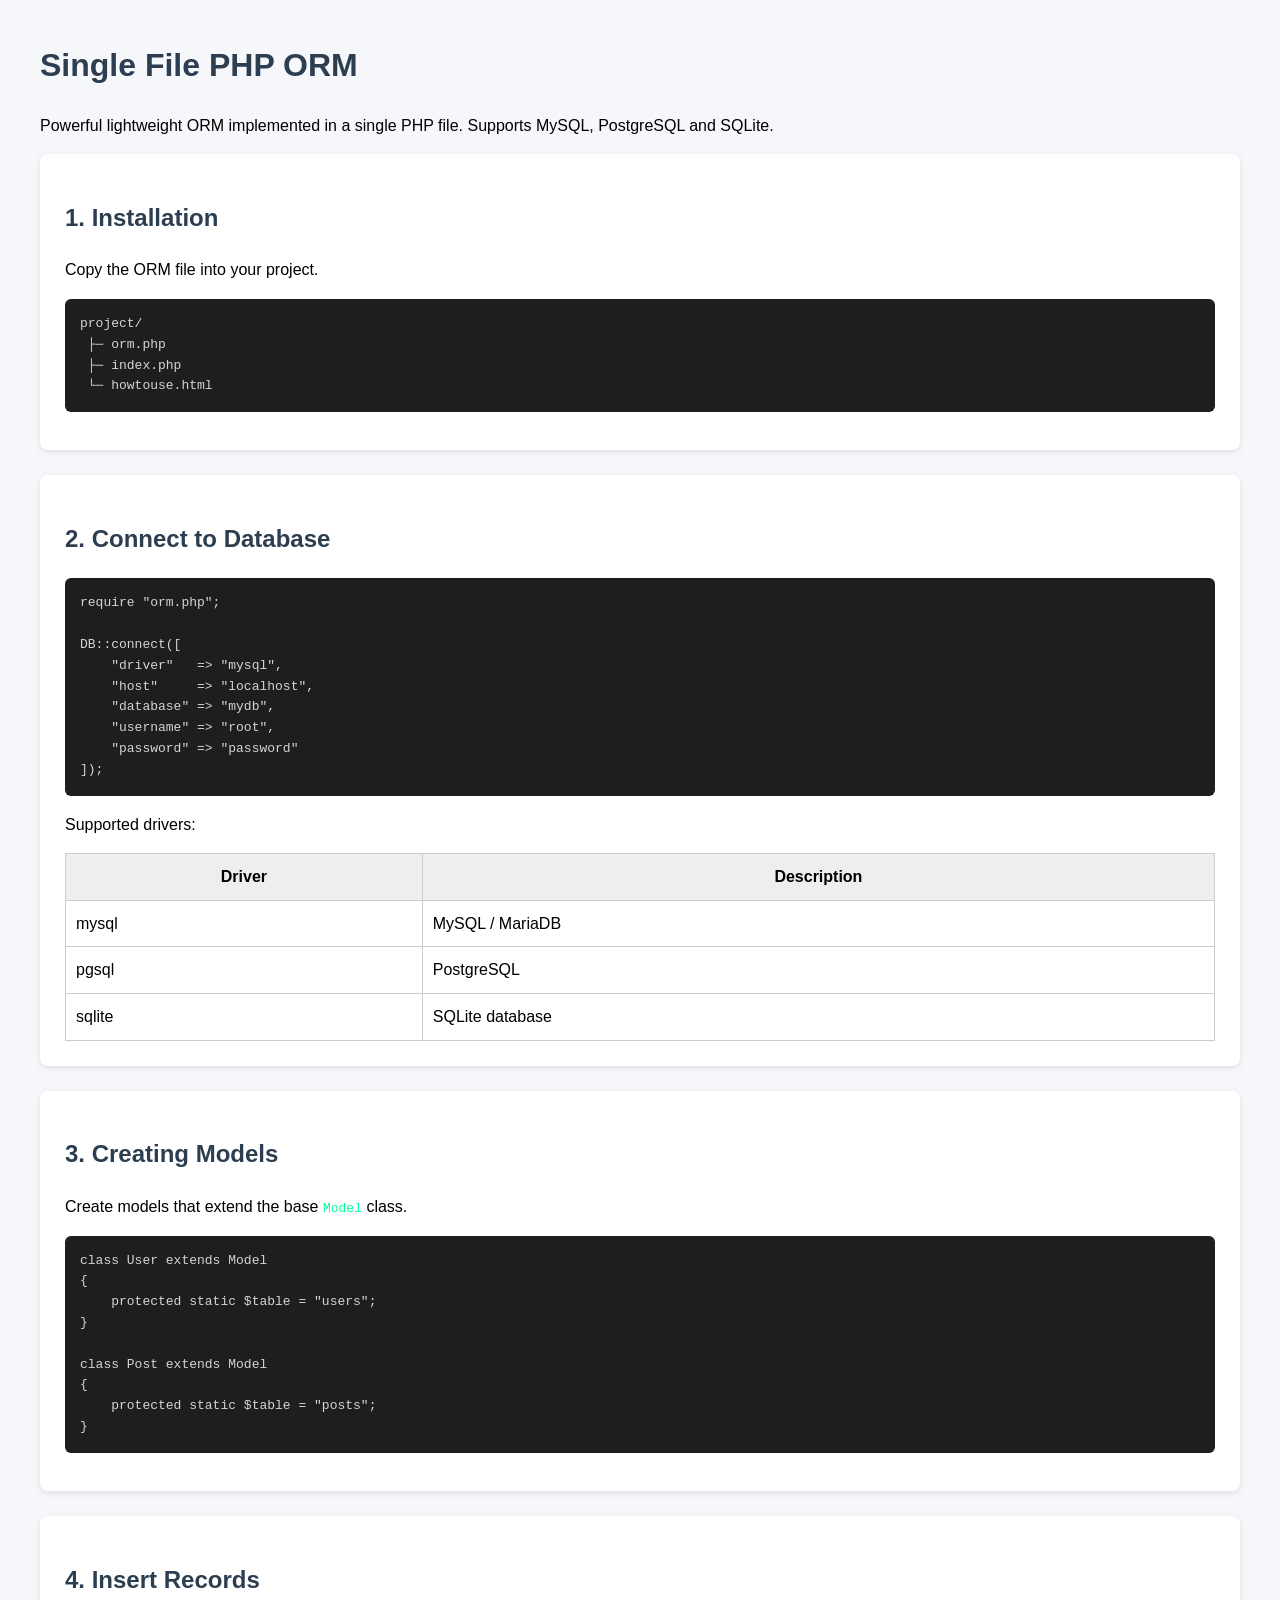
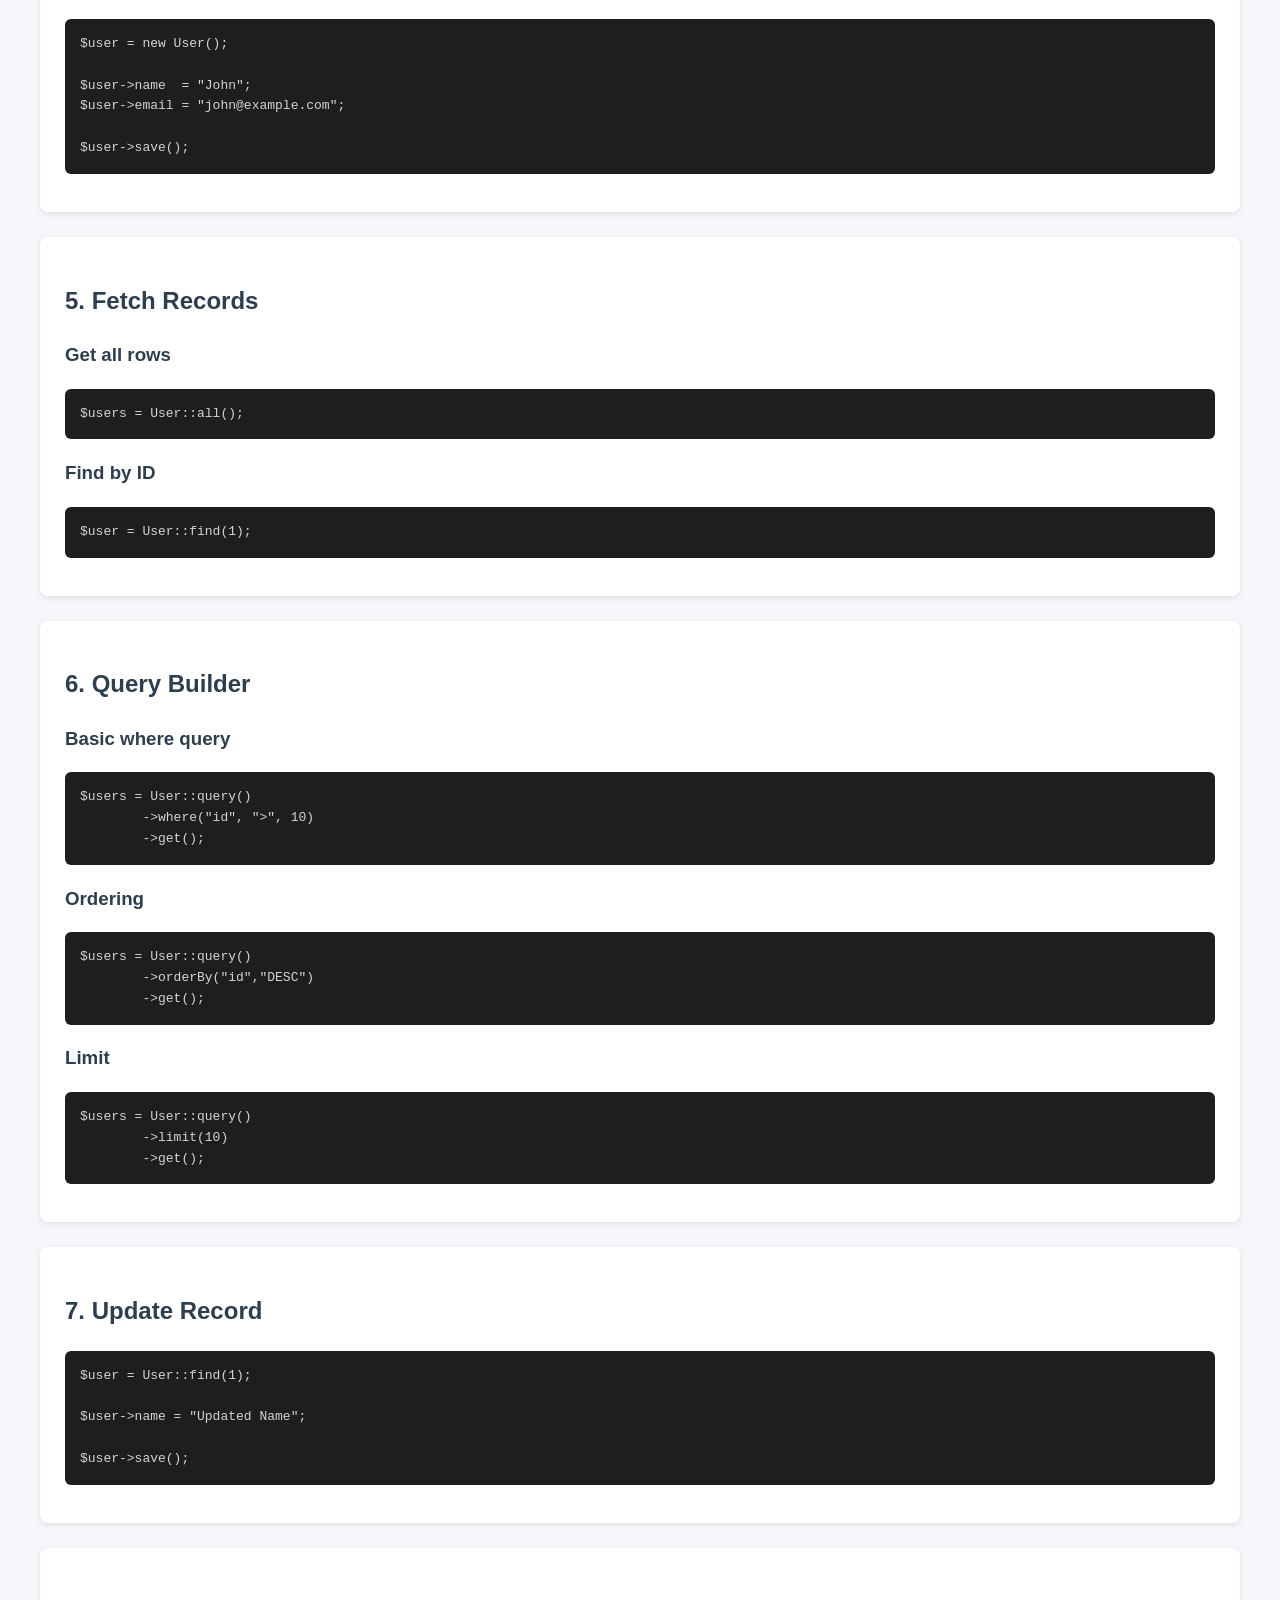
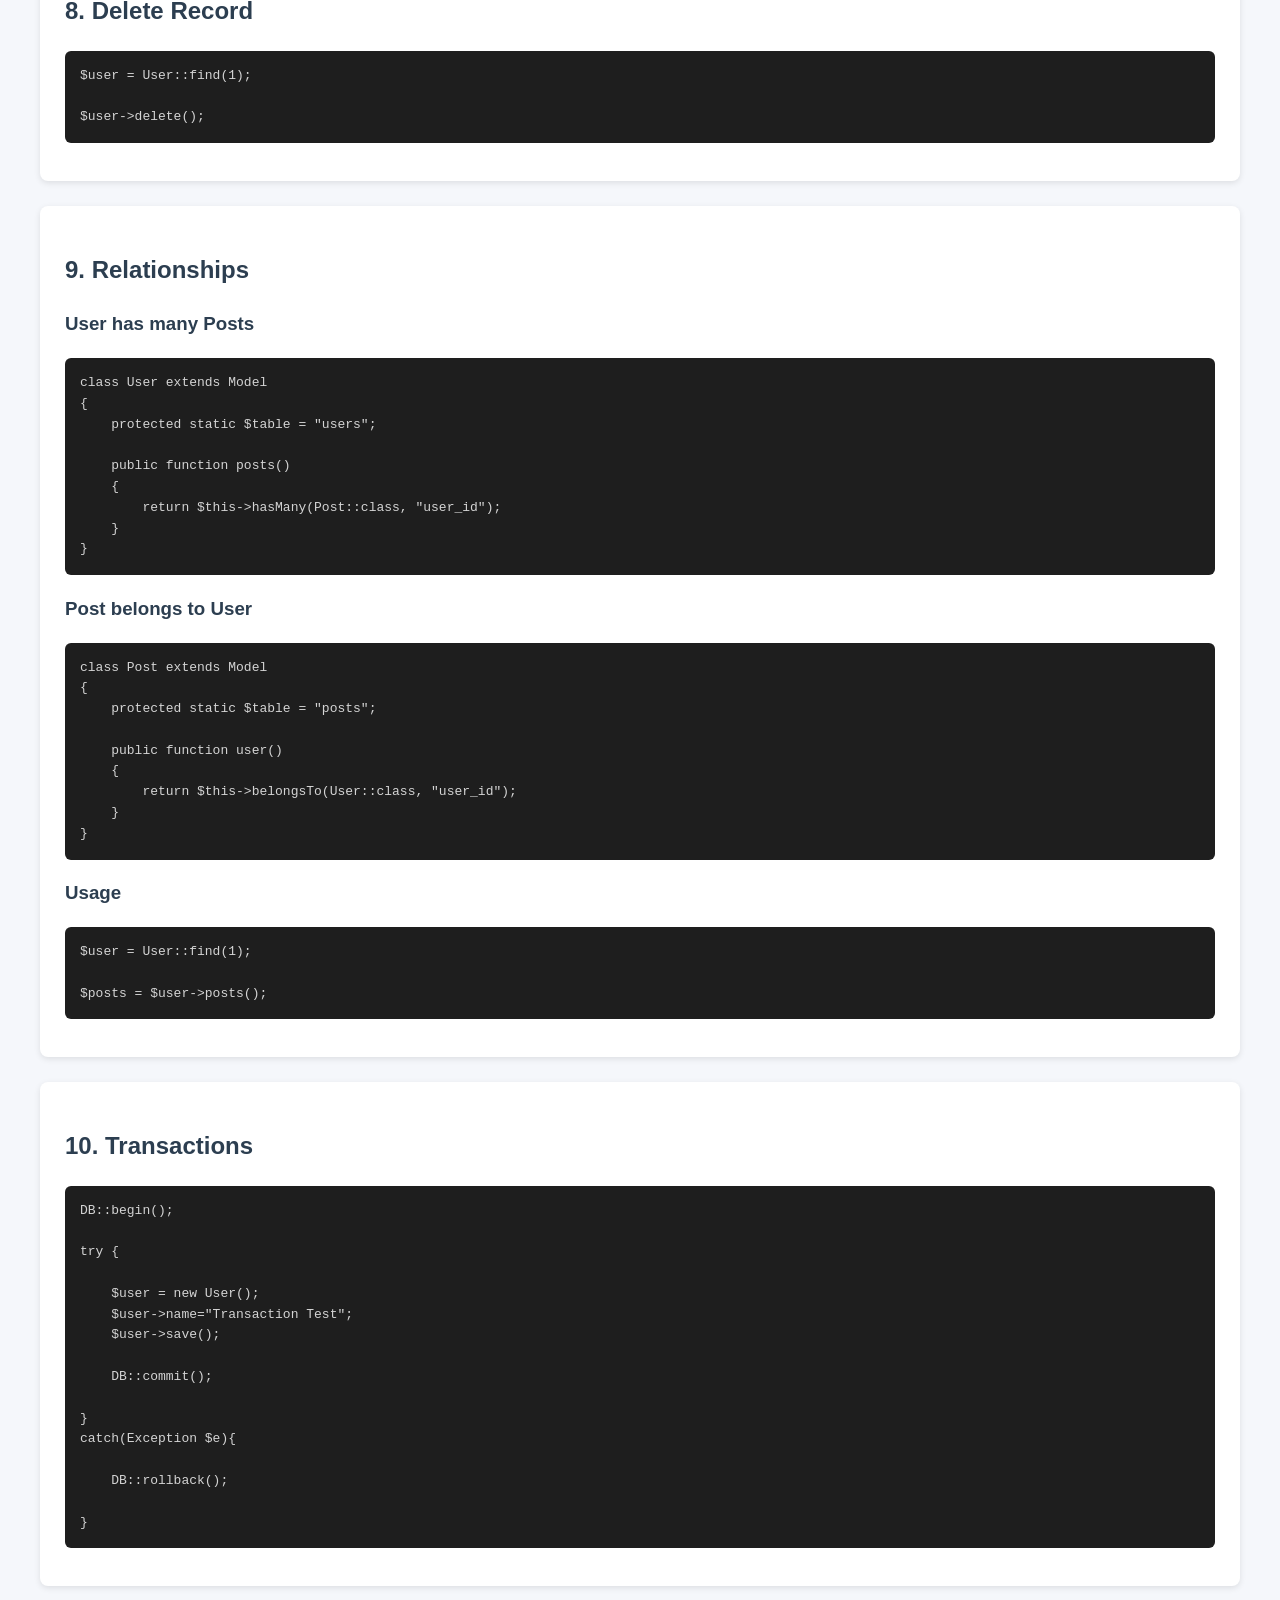
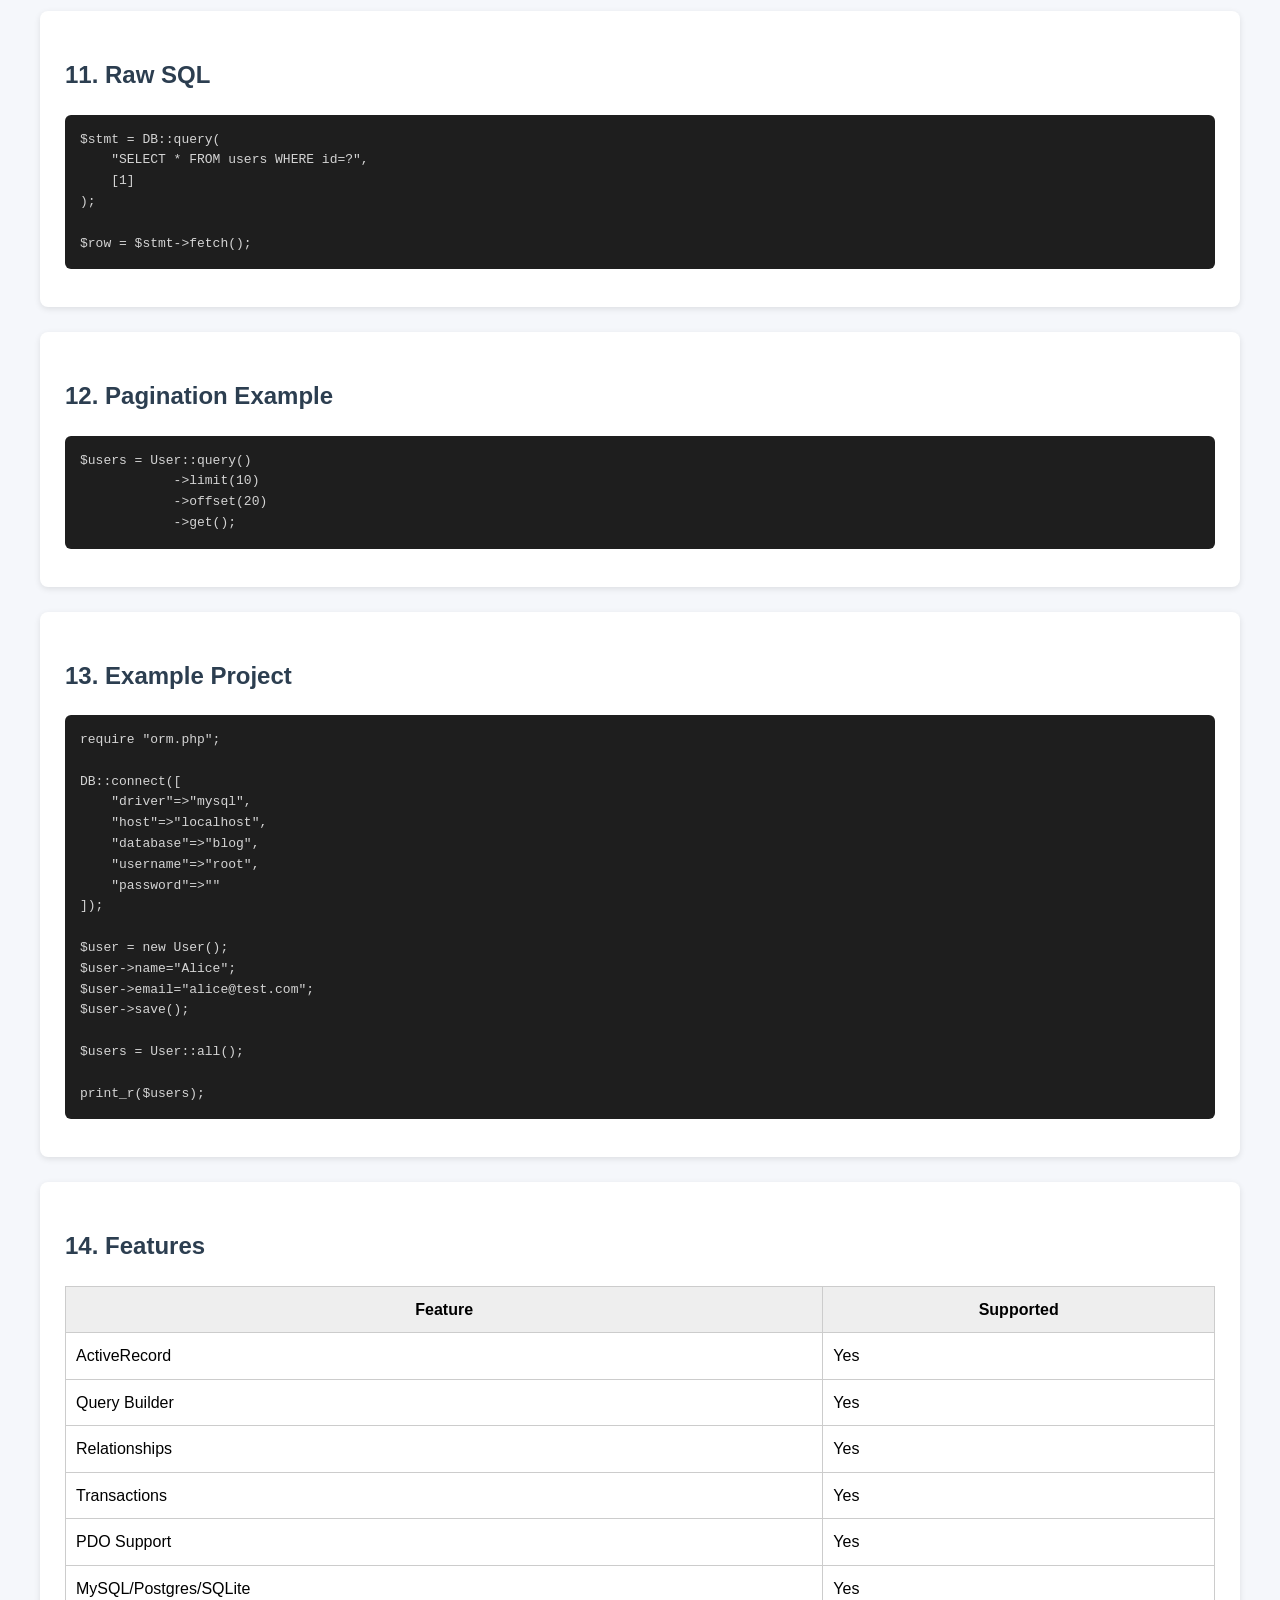
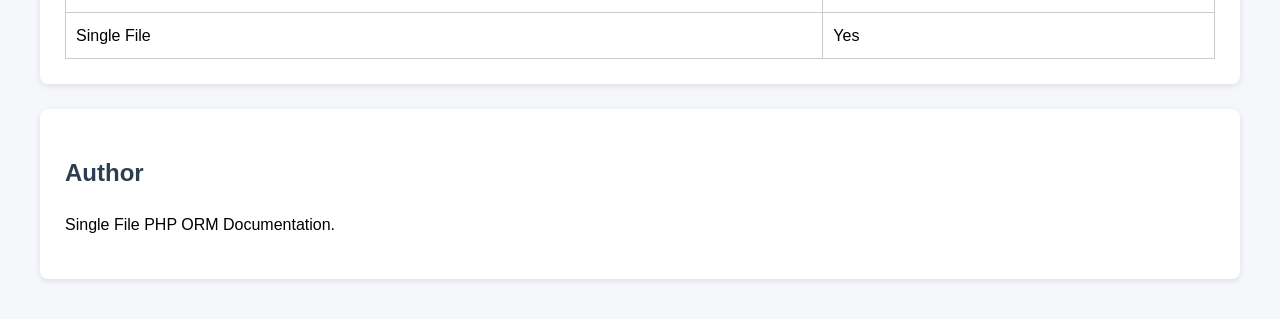
==== BadDragon/Toolbox/w3root/orm.html @ 2db44c35 "Simple ORM added" ====
<!DOCTYPE html>
<html lang="en">
<head>
<meta charset="UTF-8">
<title>Single File PHP ORM - Usage Guide</title>

<style>
body{
    font-family: Arial, Helvetica, sans-serif;
    background:#f5f7fb;
    margin:40px;
    line-height:1.6;
}

h1,h2,h3{
    color:#2c3e50;
}

pre{
    background:#1e1e1e;
    color:#d4d4d4;
    padding:15px;
    border-radius:6px;
    overflow:auto;
}

code{
    color:#00ff9c;
}

.section{
    background:white;
    padding:25px;
    margin-bottom:25px;
    border-radius:8px;
    box-shadow:0 2px 6px rgba(0,0,0,0.1);
}

table{
    border-collapse: collapse;
    width:100%;
}

table td,table th{
    border:1px solid #ccc;
    padding:10px;
}

table th{
    background:#eee;
}

</style>

</head>

<body>

<h1>Single File PHP ORM</h1>
<p>
Powerful lightweight ORM implemented in a single PHP file.
Supports MySQL, PostgreSQL and SQLite.
</p>

<div class="section">

<h2>1. Installation</h2>

<p>Copy the ORM file into your project.</p>

<pre>
project/
 ├─ orm.php
 ├─ index.php
 └─ howtouse.html
</pre>

</div>


<div class="section">

<h2>2. Connect to Database</h2>

<pre>
require "orm.php";

DB::connect([
    "driver"   => "mysql",
    "host"     => "localhost",
    "database" => "mydb",
    "username" => "root",
    "password" => "password"
]);
</pre>

<p>Supported drivers:</p>

<table>
<tr><th>Driver</th><th>Description</th></tr>
<tr><td>mysql</td><td>MySQL / MariaDB</td></tr>
<tr><td>pgsql</td><td>PostgreSQL</td></tr>
<tr><td>sqlite</td><td>SQLite database</td></tr>
</table>

</div>


<div class="section">

<h2>3. Creating Models</h2>

<p>Create models that extend the base <code>Model</code> class.</p>

<pre>
class User extends Model
{
    protected static $table = "users";
}

class Post extends Model
{
    protected static $table = "posts";
}
</pre>

</div>


<div class="section">

<h2>4. Insert Records</h2>

<pre>
$user = new User();

$user->name  = "John";
$user->email = "john@example.com";

$user->save();
</pre>

</div>


<div class="section">

<h2>5. Fetch Records</h2>

<h3>Get all rows</h3>

<pre>
$users = User::all();
</pre>

<h3>Find by ID</h3>

<pre>
$user = User::find(1);
</pre>

</div>


<div class="section">

<h2>6. Query Builder</h2>

<h3>Basic where query</h3>

<pre>
$users = User::query()
        ->where("id", ">", 10)
        ->get();
</pre>

<h3>Ordering</h3>

<pre>
$users = User::query()
        ->orderBy("id","DESC")
        ->get();
</pre>

<h3>Limit</h3>

<pre>
$users = User::query()
        ->limit(10)
        ->get();
</pre>

</div>


<div class="section">

<h2>7. Update Record</h2>

<pre>
$user = User::find(1);

$user->name = "Updated Name";

$user->save();
</pre>

</div>


<div class="section">

<h2>8. Delete Record</h2>

<pre>
$user = User::find(1);

$user->delete();
</pre>

</div>


<div class="section">

<h2>9. Relationships</h2>

<h3>User has many Posts</h3>

<pre>
class User extends Model
{
    protected static $table = "users";

    public function posts()
    {
        return $this->hasMany(Post::class, "user_id");
    }
}
</pre>

<h3>Post belongs to User</h3>

<pre>
class Post extends Model
{
    protected static $table = "posts";

    public function user()
    {
        return $this->belongsTo(User::class, "user_id");
    }
}
</pre>

<h3>Usage</h3>

<pre>
$user = User::find(1);

$posts = $user->posts();
</pre>

</div>


<div class="section">

<h2>10. Transactions</h2>

<pre>
DB::begin();

try {

    $user = new User();
    $user->name="Transaction Test";
    $user->save();

    DB::commit();

}
catch(Exception $e){

    DB::rollback();

}
</pre>

</div>


<div class="section">

<h2>11. Raw SQL</h2>

<pre>
$stmt = DB::query(
    "SELECT * FROM users WHERE id=?",
    [1]
);

$row = $stmt->fetch();
</pre>

</div>


<div class="section">

<h2>12. Pagination Example</h2>

<pre>
$users = User::query()
            ->limit(10)
            ->offset(20)
            ->get();
</pre>

</div>


<div class="section">

<h2>13. Example Project</h2>

<pre>
require "orm.php";

DB::connect([
    "driver"=>"mysql",
    "host"=>"localhost",
    "database"=>"blog",
    "username"=>"root",
    "password"=>""
]);

$user = new User();
$user->name="Alice";
$user->email="alice@test.com";
$user->save();

$users = User::all();

print_r($users);
</pre>

</div>


<div class="section">

<h2>14. Features</h2>

<table>
<tr><th>Feature</th><th>Supported</th></tr>
<tr><td>ActiveRecord</td><td>Yes</td></tr>
<tr><td>Query Builder</td><td>Yes</td></tr>
<tr><td>Relationships</td><td>Yes</td></tr>
<tr><td>Transactions</td><td>Yes</td></tr>
<tr><td>PDO Support</td><td>Yes</td></tr>
<tr><td>MySQL/Postgres/SQLite</td><td>Yes</td></tr>
<tr><td>Single File</td><td>Yes</td></tr>
</table>

</div>


<div class="section">

<h2>Author</h2>
<p>
Single File PHP ORM Documentation.
</p>

</div>


</body>
</html>
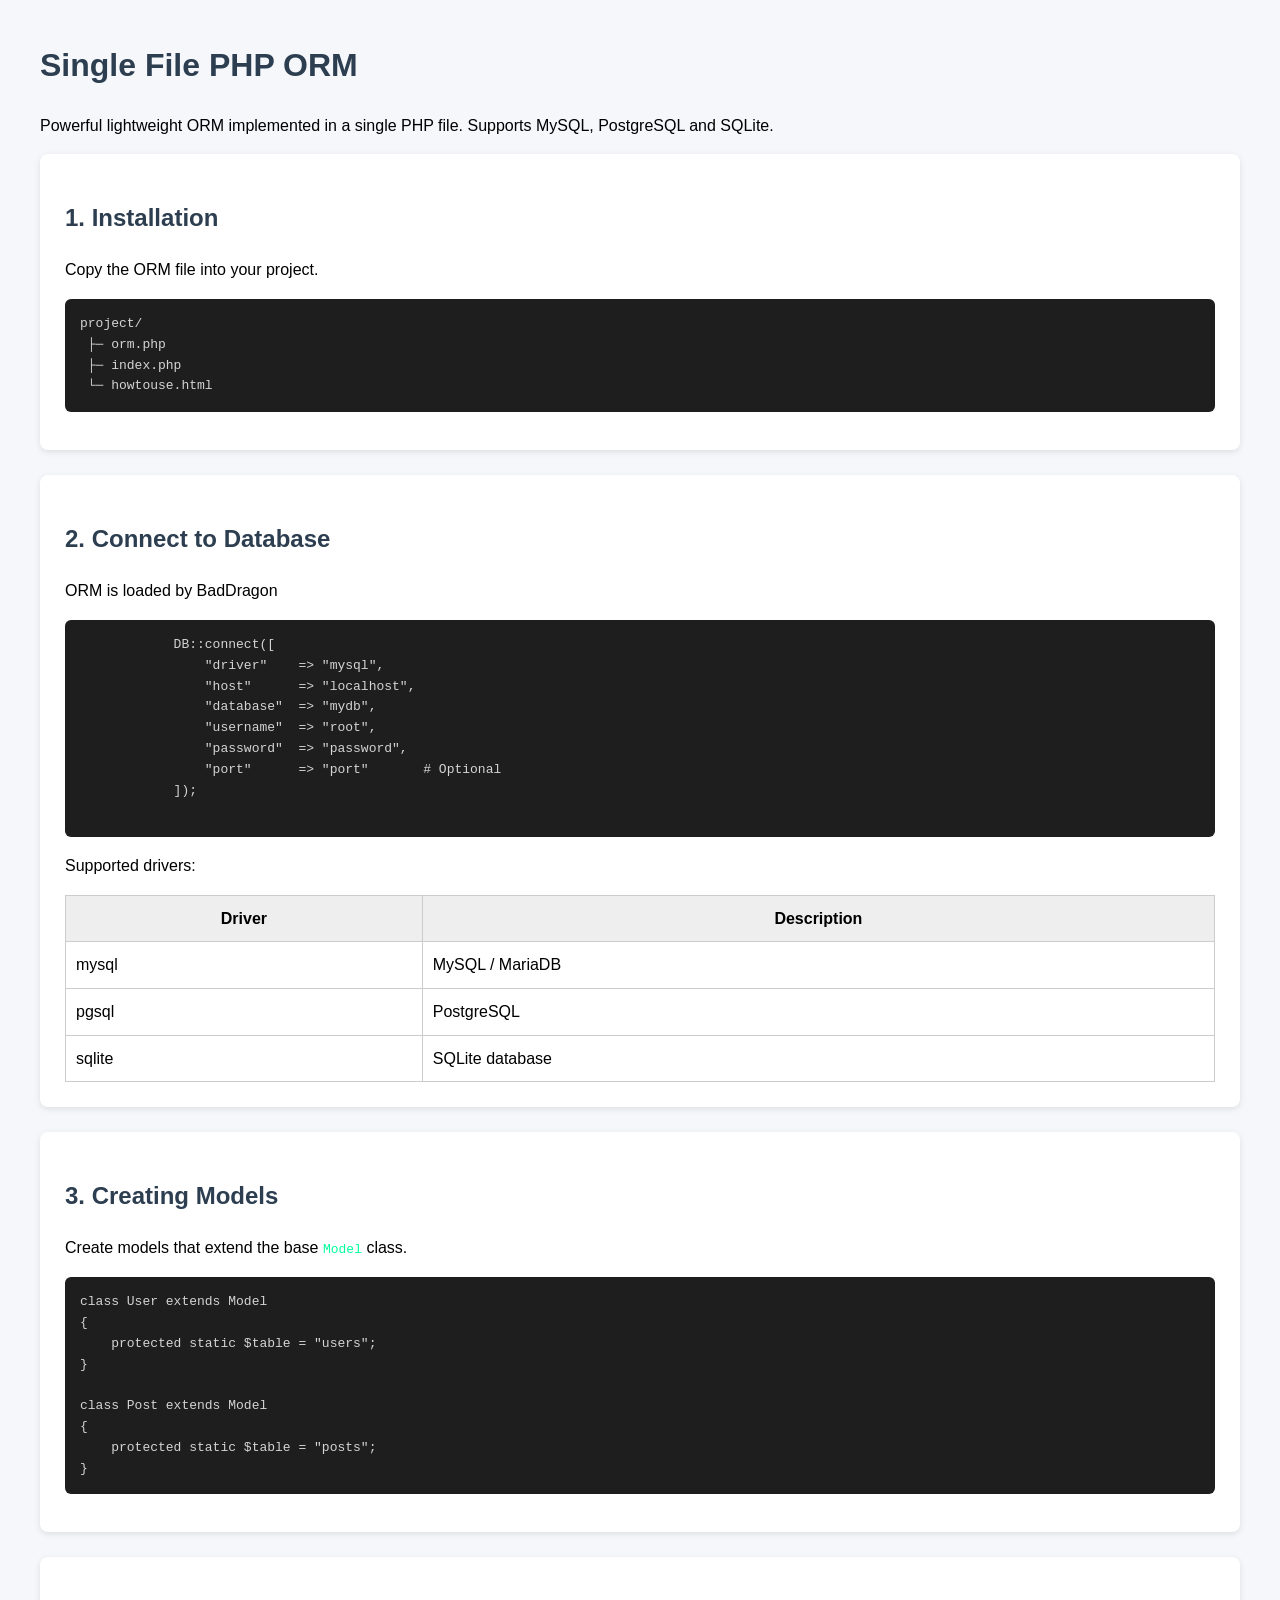
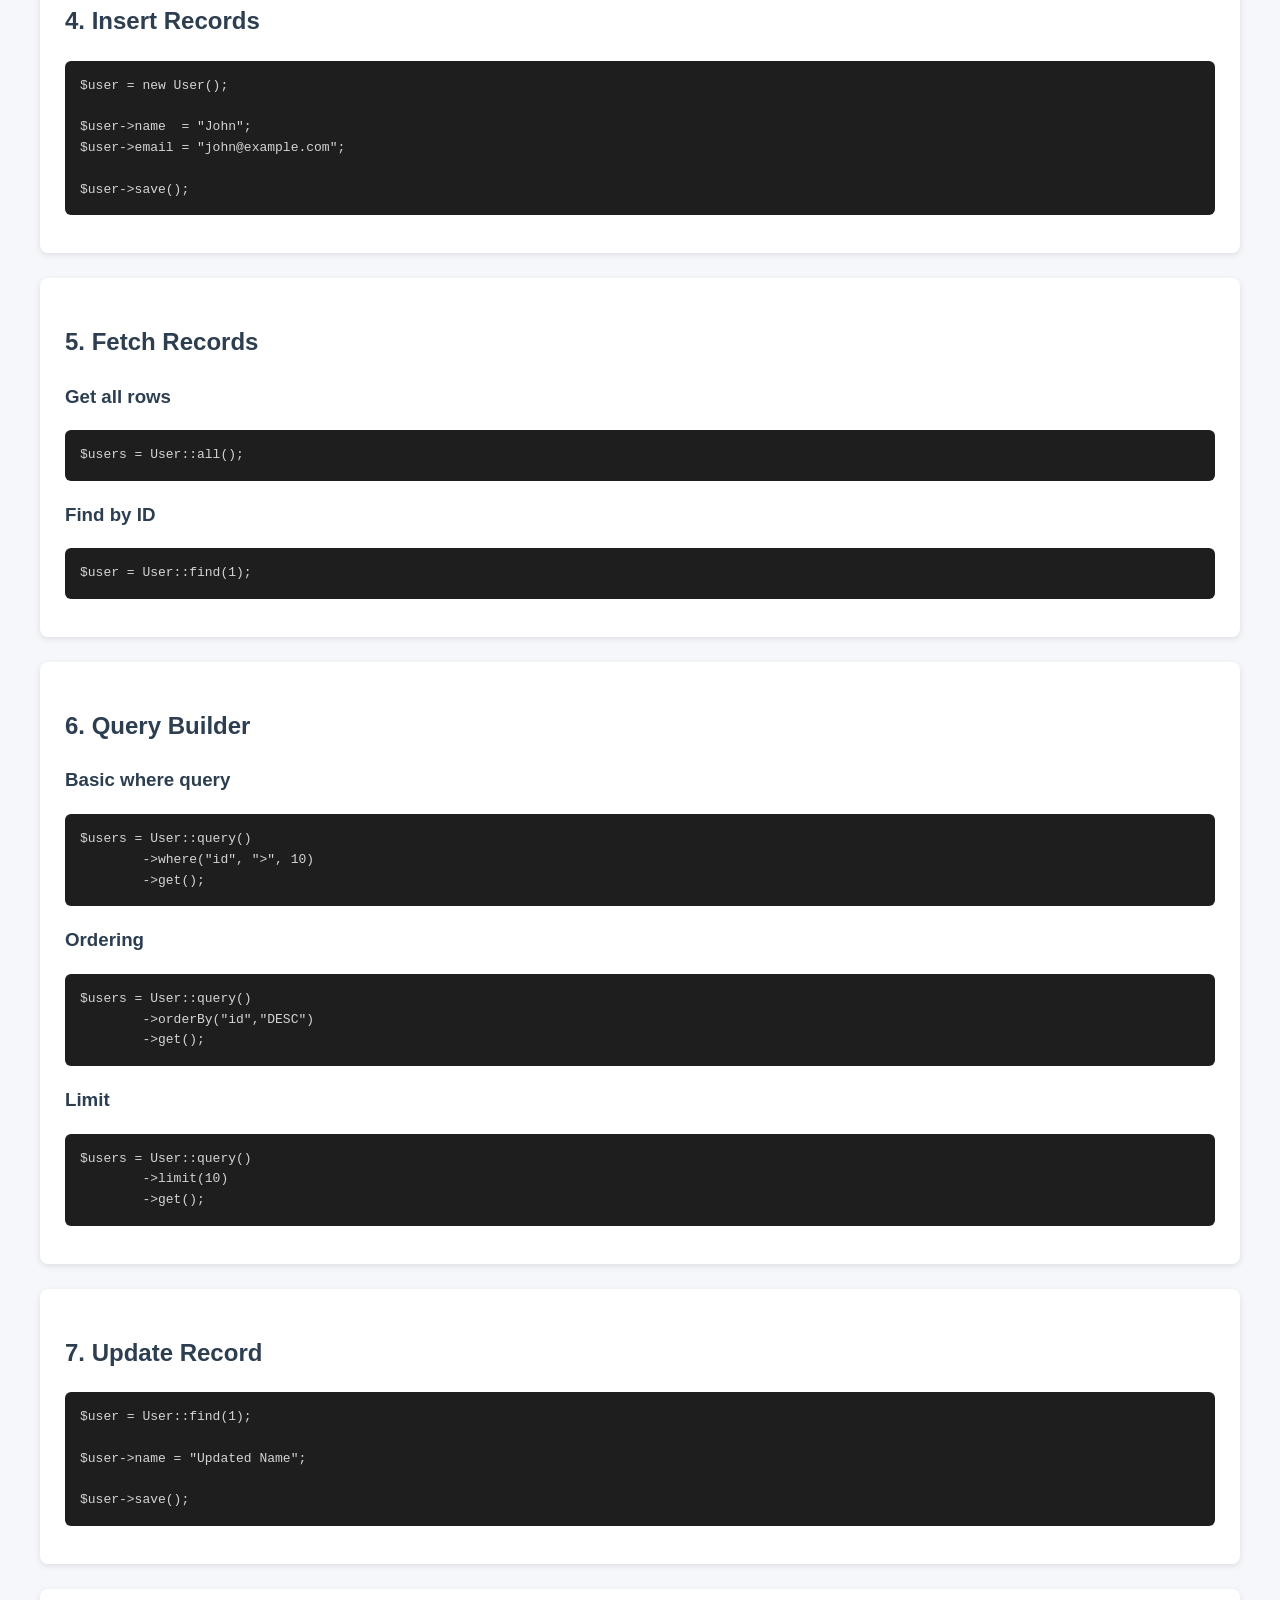
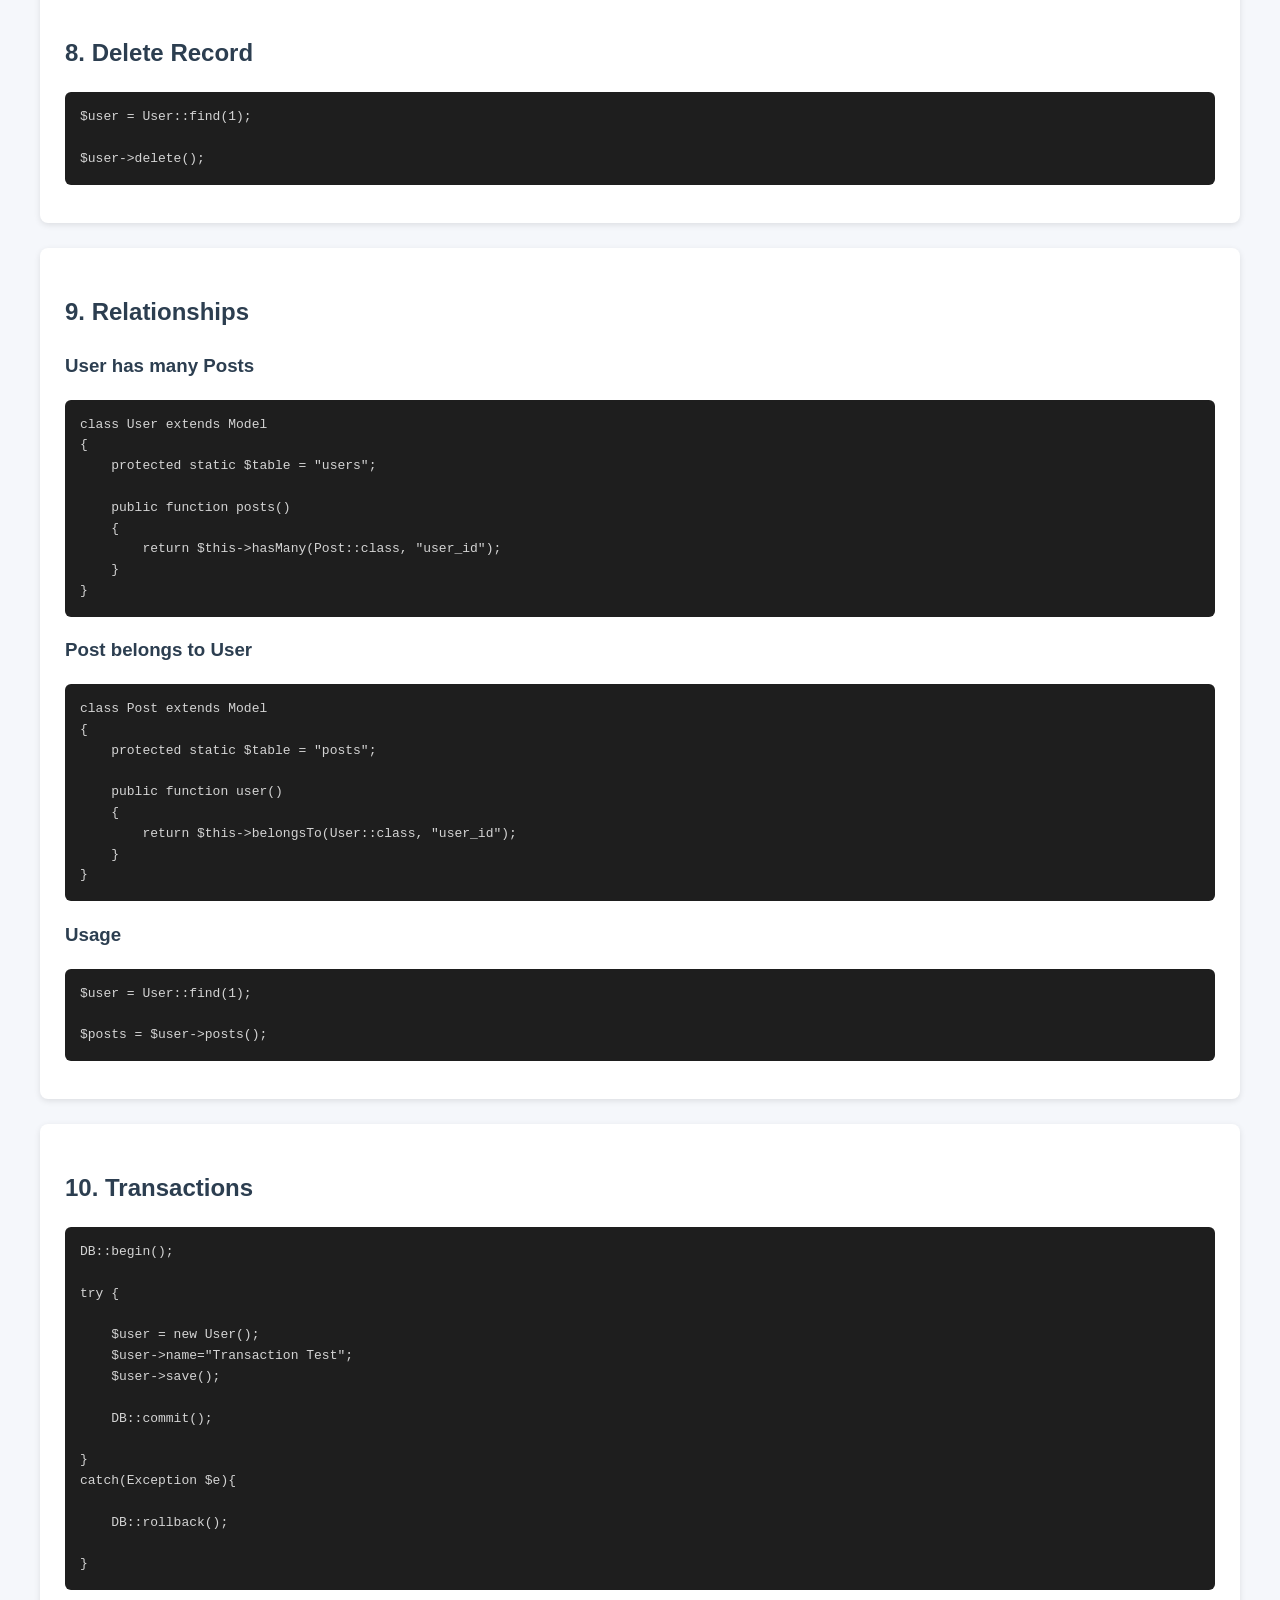
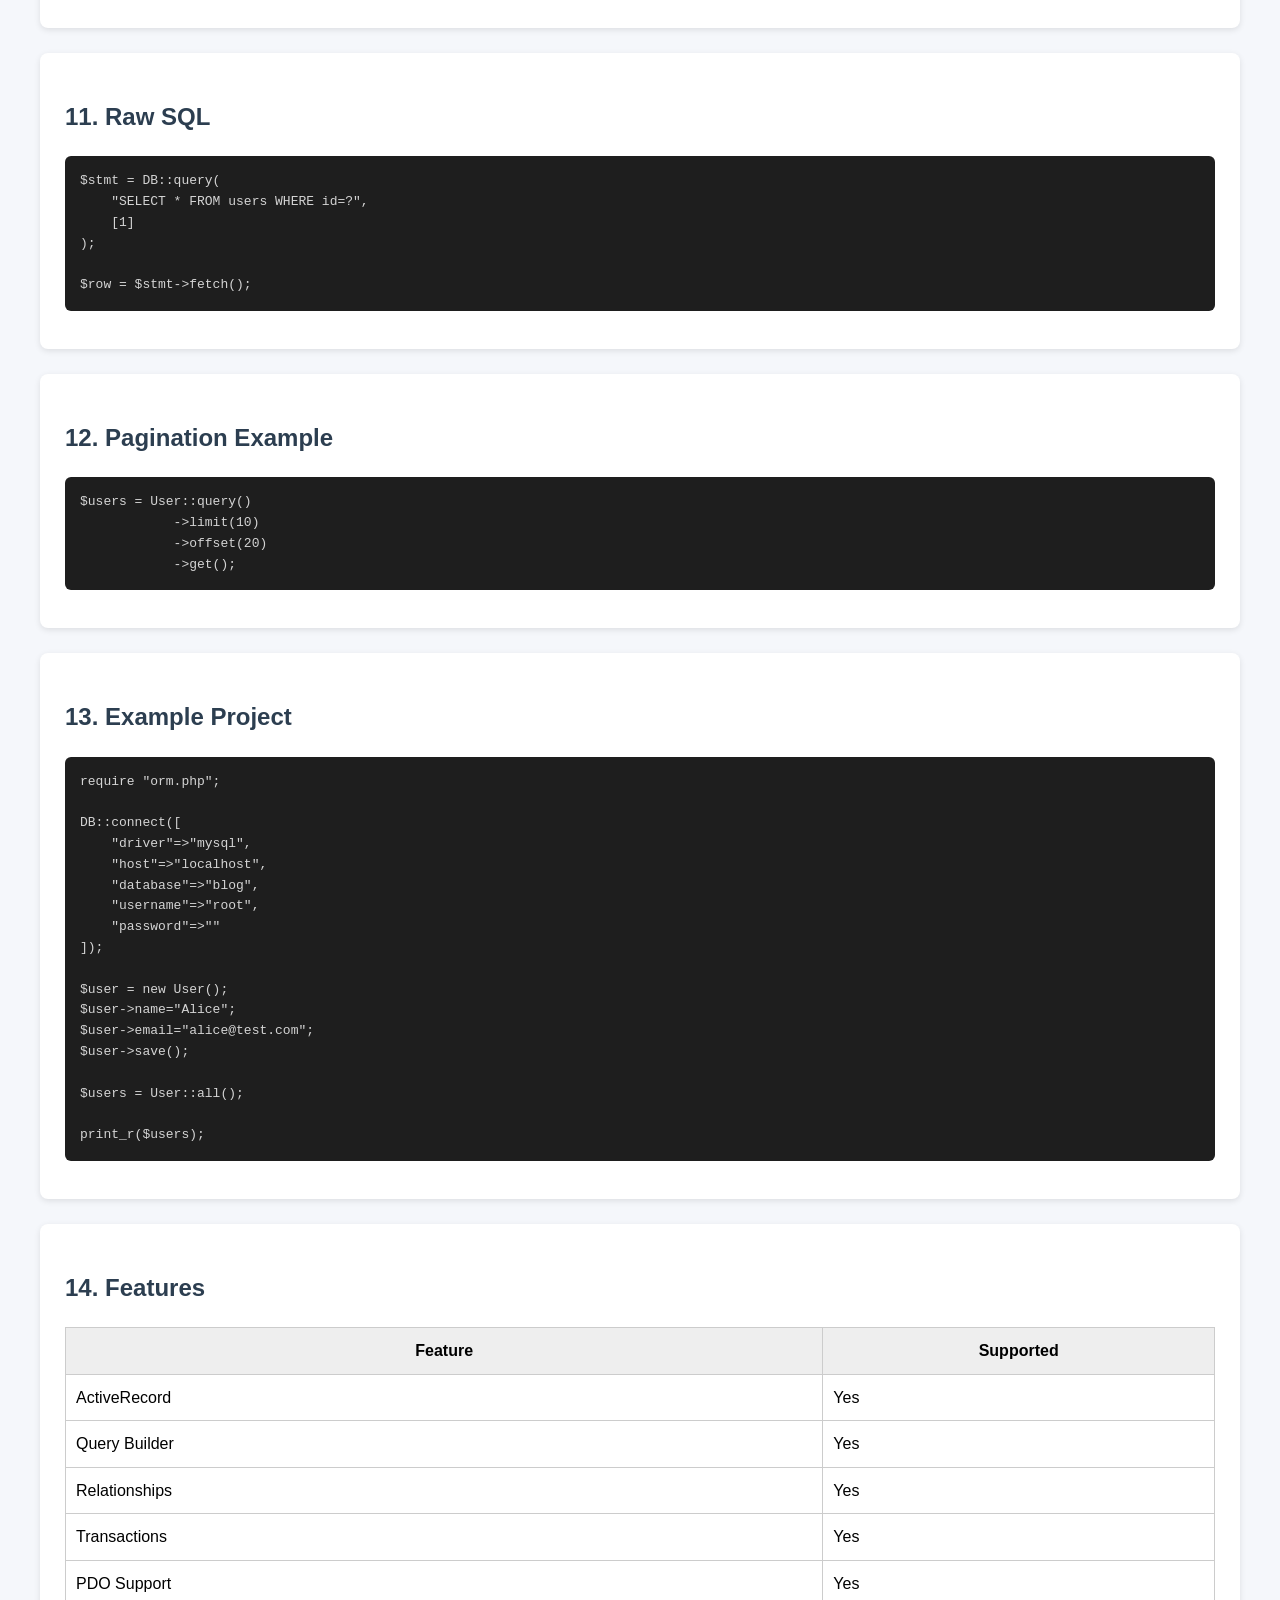
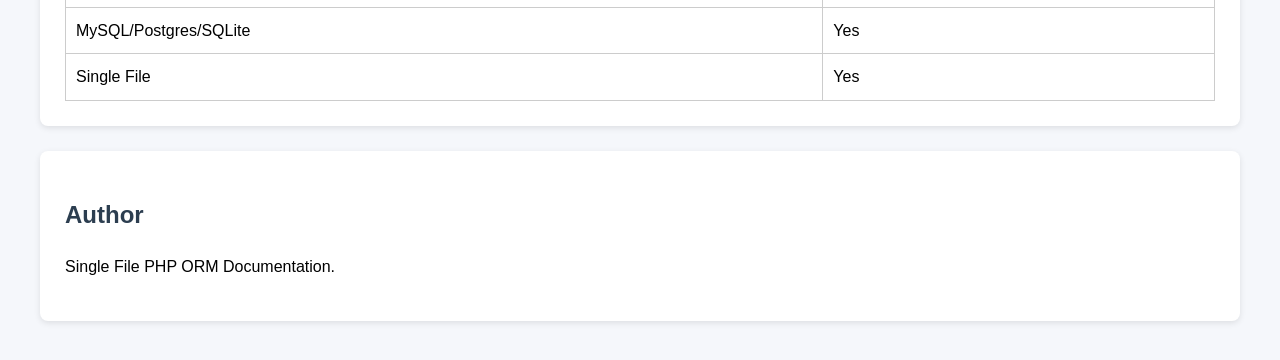
==== commit 7a618ac8: "ORM - Added custom PORT for database connection." ====
--- a/BadDragon/Toolbox/w3root/orm.html
+++ b/BadDragon/Toolbox/w3root/orm.html
@@ -1,118 +1,132 @@
 <!DOCTYPE html>
 <html lang="en">
+
 <head>
-<meta charset="UTF-8">
-<title>Single File PHP ORM - Usage Guide</title>
-
-<style>
-body{
-    font-family: Arial, Helvetica, sans-serif;
-    background:#f5f7fb;
-    margin:40px;
-    line-height:1.6;
-}
-
-h1,h2,h3{
-    color:#2c3e50;
-}
-
-pre{
-    background:#1e1e1e;
-    color:#d4d4d4;
-    padding:15px;
-    border-radius:6px;
-    overflow:auto;
-}
-
-code{
-    color:#00ff9c;
-}
-
-.section{
-    background:white;
-    padding:25px;
-    margin-bottom:25px;
-    border-radius:8px;
-    box-shadow:0 2px 6px rgba(0,0,0,0.1);
-}
-
-table{
-    border-collapse: collapse;
-    width:100%;
-}
-
-table td,table th{
-    border:1px solid #ccc;
-    padding:10px;
-}
-
-table th{
-    background:#eee;
-}
-
-</style>
+    <meta charset="UTF-8">
+    <title>Single File PHP ORM - Usage Guide</title>
+
+    <style>
+        body {
+            font-family: Arial, Helvetica, sans-serif;
+            background: #f5f7fb;
+            margin: 40px;
+            line-height: 1.6;
+        }
+
+        h1,
+        h2,
+        h3 {
+            color: #2c3e50;
+        }
+
+        pre {
+            background: #1e1e1e;
+            color: #d4d4d4;
+            padding: 15px;
+            border-radius: 6px;
+            overflow: auto;
+        }
+
+        code {
+            color: #00ff9c;
+        }
+
+        .section {
+            background: white;
+            padding: 25px;
+            margin-bottom: 25px;
+            border-radius: 8px;
+            box-shadow: 0 2px 6px rgba(0, 0, 0, 0.1);
+        }
+
+        table {
+            border-collapse: collapse;
+            width: 100%;
+        }
+
+        table td,
+        table th {
+            border: 1px solid #ccc;
+            padding: 10px;
+        }
+
+        table th {
+            background: #eee;
+        }
+    </style>
 
 </head>
 
 <body>
 
-<h1>Single File PHP ORM</h1>
-<p>
-Powerful lightweight ORM implemented in a single PHP file.
-Supports MySQL, PostgreSQL and SQLite.
-</p>
-
-<div class="section">
-
-<h2>1. Installation</h2>
-
-<p>Copy the ORM file into your project.</p>
-
-<pre>
+    <h1>Single File PHP ORM</h1>
+    <p>
+        Powerful lightweight ORM implemented in a single PHP file.
+        Supports MySQL, PostgreSQL and SQLite.
+    </p>
+
+    <div class="section">
+
+        <h2>1. Installation</h2>
+
+        <p>Copy the ORM file into your project.</p>
+
+        <pre>
 project/
  ├─ orm.php
  ├─ index.php
  └─ howtouse.html
 </pre>
 
-</div>
-
-
-<div class="section">
-
-<h2>2. Connect to Database</h2>
-
-<pre>
-require "orm.php";
-
-DB::connect([
-    "driver"   => "mysql",
-    "host"     => "localhost",
-    "database" => "mydb",
-    "username" => "root",
-    "password" => "password"
-]);
-</pre>
-
-<p>Supported drivers:</p>
-
-<table>
-<tr><th>Driver</th><th>Description</th></tr>
-<tr><td>mysql</td><td>MySQL / MariaDB</td></tr>
-<tr><td>pgsql</td><td>PostgreSQL</td></tr>
-<tr><td>sqlite</td><td>SQLite database</td></tr>
-</table>
-
-</div>
-
-
-<div class="section">
-
-<h2>3. Creating Models</h2>
-
-<p>Create models that extend the base <code>Model</code> class.</p>
-
-<pre>
+    </div>
+
+
+    <div class="section">
+
+        <h2>2. Connect to Database</h2>
+        <p>ORM is loaded by BadDragon</p>
+        <pre>
+            DB::connect([
+                "driver"    => "mysql",
+                "host"      => "localhost",
+                "database"  => "mydb",
+                "username"  => "root",
+                "password"  => "password",
+                "port"      => "port"       # Optional
+            ]);
+        </pre>
+
+        <p>Supported drivers:</p>
+
+        <table>
+            <tr>
+                <th>Driver</th>
+                <th>Description</th>
+            </tr>
+            <tr>
+                <td>mysql</td>
+                <td>MySQL / MariaDB</td>
+            </tr>
+            <tr>
+                <td>pgsql</td>
+                <td>PostgreSQL</td>
+            </tr>
+            <tr>
+                <td>sqlite</td>
+                <td>SQLite database</td>
+            </tr>
+        </table>
+
+    </div>
+
+
+    <div class="section">
+
+        <h2>3. Creating Models</h2>
+
+        <p>Create models that extend the base <code>Model</code> class.</p>
+
+        <pre>
 class User extends Model
 {
     protected static $table = "users";
@@ -124,14 +138,14 @@
 }
 </pre>
 
-</div>
-
-
-<div class="section">
-
-<h2>4. Insert Records</h2>
-
-<pre>
+    </div>
+
+
+    <div class="section">
+
+        <h2>4. Insert Records</h2>
+
+        <pre>
 $user = new User();
 
 $user->name  = "John";
@@ -140,64 +154,64 @@
 $user->save();
 </pre>
 
-</div>
-
-
-<div class="section">
-
-<h2>5. Fetch Records</h2>
-
-<h3>Get all rows</h3>
-
-<pre>
+    </div>
+
+
+    <div class="section">
+
+        <h2>5. Fetch Records</h2>
+
+        <h3>Get all rows</h3>
+
+        <pre>
 $users = User::all();
 </pre>
 
-<h3>Find by ID</h3>
-
-<pre>
+        <h3>Find by ID</h3>
+
+        <pre>
 $user = User::find(1);
 </pre>
 
-</div>
-
-
-<div class="section">
-
-<h2>6. Query Builder</h2>
-
-<h3>Basic where query</h3>
-
-<pre>
+    </div>
+
+
+    <div class="section">
+
+        <h2>6. Query Builder</h2>
+
+        <h3>Basic where query</h3>
+
+        <pre>
 $users = User::query()
         ->where("id", ">", 10)
         ->get();
 </pre>
 
-<h3>Ordering</h3>
-
-<pre>
+        <h3>Ordering</h3>
+
+        <pre>
 $users = User::query()
         ->orderBy("id","DESC")
         ->get();
 </pre>
 
-<h3>Limit</h3>
-
-<pre>
+        <h3>Limit</h3>
+
+        <pre>
 $users = User::query()
         ->limit(10)
         ->get();
 </pre>
 
-</div>
-
-
-<div class="section">
-
-<h2>7. Update Record</h2>
-
-<pre>
+    </div>
+
+
+    <div class="section">
+
+        <h2>7. Update Record</h2>
+
+        <pre>
 $user = User::find(1);
 
 $user->name = "Updated Name";
@@ -205,29 +219,29 @@
 $user->save();
 </pre>
 
-</div>
-
-
-<div class="section">
-
-<h2>8. Delete Record</h2>
-
-<pre>
+    </div>
+
+
+    <div class="section">
+
+        <h2>8. Delete Record</h2>
+
+        <pre>
 $user = User::find(1);
 
 $user->delete();
 </pre>
 
-</div>
-
-
-<div class="section">
-
-<h2>9. Relationships</h2>
-
-<h3>User has many Posts</h3>
-
-<pre>
+    </div>
+
+
+    <div class="section">
+
+        <h2>9. Relationships</h2>
+
+        <h3>User has many Posts</h3>
+
+        <pre>
 class User extends Model
 {
     protected static $table = "users";
@@ -239,9 +253,9 @@
 }
 </pre>
 
-<h3>Post belongs to User</h3>
-
-<pre>
+        <h3>Post belongs to User</h3>
+
+        <pre>
 class Post extends Model
 {
     protected static $table = "posts";
@@ -253,22 +267,22 @@
 }
 </pre>
 
-<h3>Usage</h3>
-
-<pre>
+        <h3>Usage</h3>
+
+        <pre>
 $user = User::find(1);
 
 $posts = $user->posts();
 </pre>
 
-</div>
-
-
-<div class="section">
-
-<h2>10. Transactions</h2>
-
-<pre>
+    </div>
+
+
+    <div class="section">
+
+        <h2>10. Transactions</h2>
+
+        <pre>
 DB::begin();
 
 try {
@@ -287,14 +301,14 @@
 }
 </pre>
 
-</div>
-
-
-<div class="section">
-
-<h2>11. Raw SQL</h2>
-
-<pre>
+    </div>
+
+
+    <div class="section">
+
+        <h2>11. Raw SQL</h2>
+
+        <pre>
 $stmt = DB::query(
     "SELECT * FROM users WHERE id=?",
     [1]
@@ -303,28 +317,28 @@
 $row = $stmt->fetch();
 </pre>
 
-</div>
-
-
-<div class="section">
-
-<h2>12. Pagination Example</h2>
-
-<pre>
+    </div>
+
+
+    <div class="section">
+
+        <h2>12. Pagination Example</h2>
+
+        <pre>
 $users = User::query()
             ->limit(10)
             ->offset(20)
             ->get();
 </pre>
 
-</div>
-
-
-<div class="section">
-
-<h2>13. Example Project</h2>
-
-<pre>
+    </div>
+
+
+    <div class="section">
+
+        <h2>13. Example Project</h2>
+
+        <pre>
 require "orm.php";
 
 DB::connect([
@@ -345,36 +359,61 @@
 print_r($users);
 </pre>
 
-</div>
-
-
-<div class="section">
-
-<h2>14. Features</h2>
-
-<table>
-<tr><th>Feature</th><th>Supported</th></tr>
-<tr><td>ActiveRecord</td><td>Yes</td></tr>
-<tr><td>Query Builder</td><td>Yes</td></tr>
-<tr><td>Relationships</td><td>Yes</td></tr>
-<tr><td>Transactions</td><td>Yes</td></tr>
-<tr><td>PDO Support</td><td>Yes</td></tr>
-<tr><td>MySQL/Postgres/SQLite</td><td>Yes</td></tr>
-<tr><td>Single File</td><td>Yes</td></tr>
-</table>
-
-</div>
-
-
-<div class="section">
-
-<h2>Author</h2>
-<p>
-Single File PHP ORM Documentation.
-</p>
-
-</div>
+    </div>
+
+
+    <div class="section">
+
+        <h2>14. Features</h2>
+
+        <table>
+            <tr>
+                <th>Feature</th>
+                <th>Supported</th>
+            </tr>
+            <tr>
+                <td>ActiveRecord</td>
+                <td>Yes</td>
+            </tr>
+            <tr>
+                <td>Query Builder</td>
+                <td>Yes</td>
+            </tr>
+            <tr>
+                <td>Relationships</td>
+                <td>Yes</td>
+            </tr>
+            <tr>
+                <td>Transactions</td>
+                <td>Yes</td>
+            </tr>
+            <tr>
+                <td>PDO Support</td>
+                <td>Yes</td>
+            </tr>
+            <tr>
+                <td>MySQL/Postgres/SQLite</td>
+                <td>Yes</td>
+            </tr>
+            <tr>
+                <td>Single File</td>
+                <td>Yes</td>
+            </tr>
+        </table>
+
+    </div>
+
+
+    <div class="section">
+
+        <h2>Author</h2>
+        <p>
+            Single File PHP ORM Documentation.
+        </p>
+
+    </div>
 
 
 </body>
+
 </html>
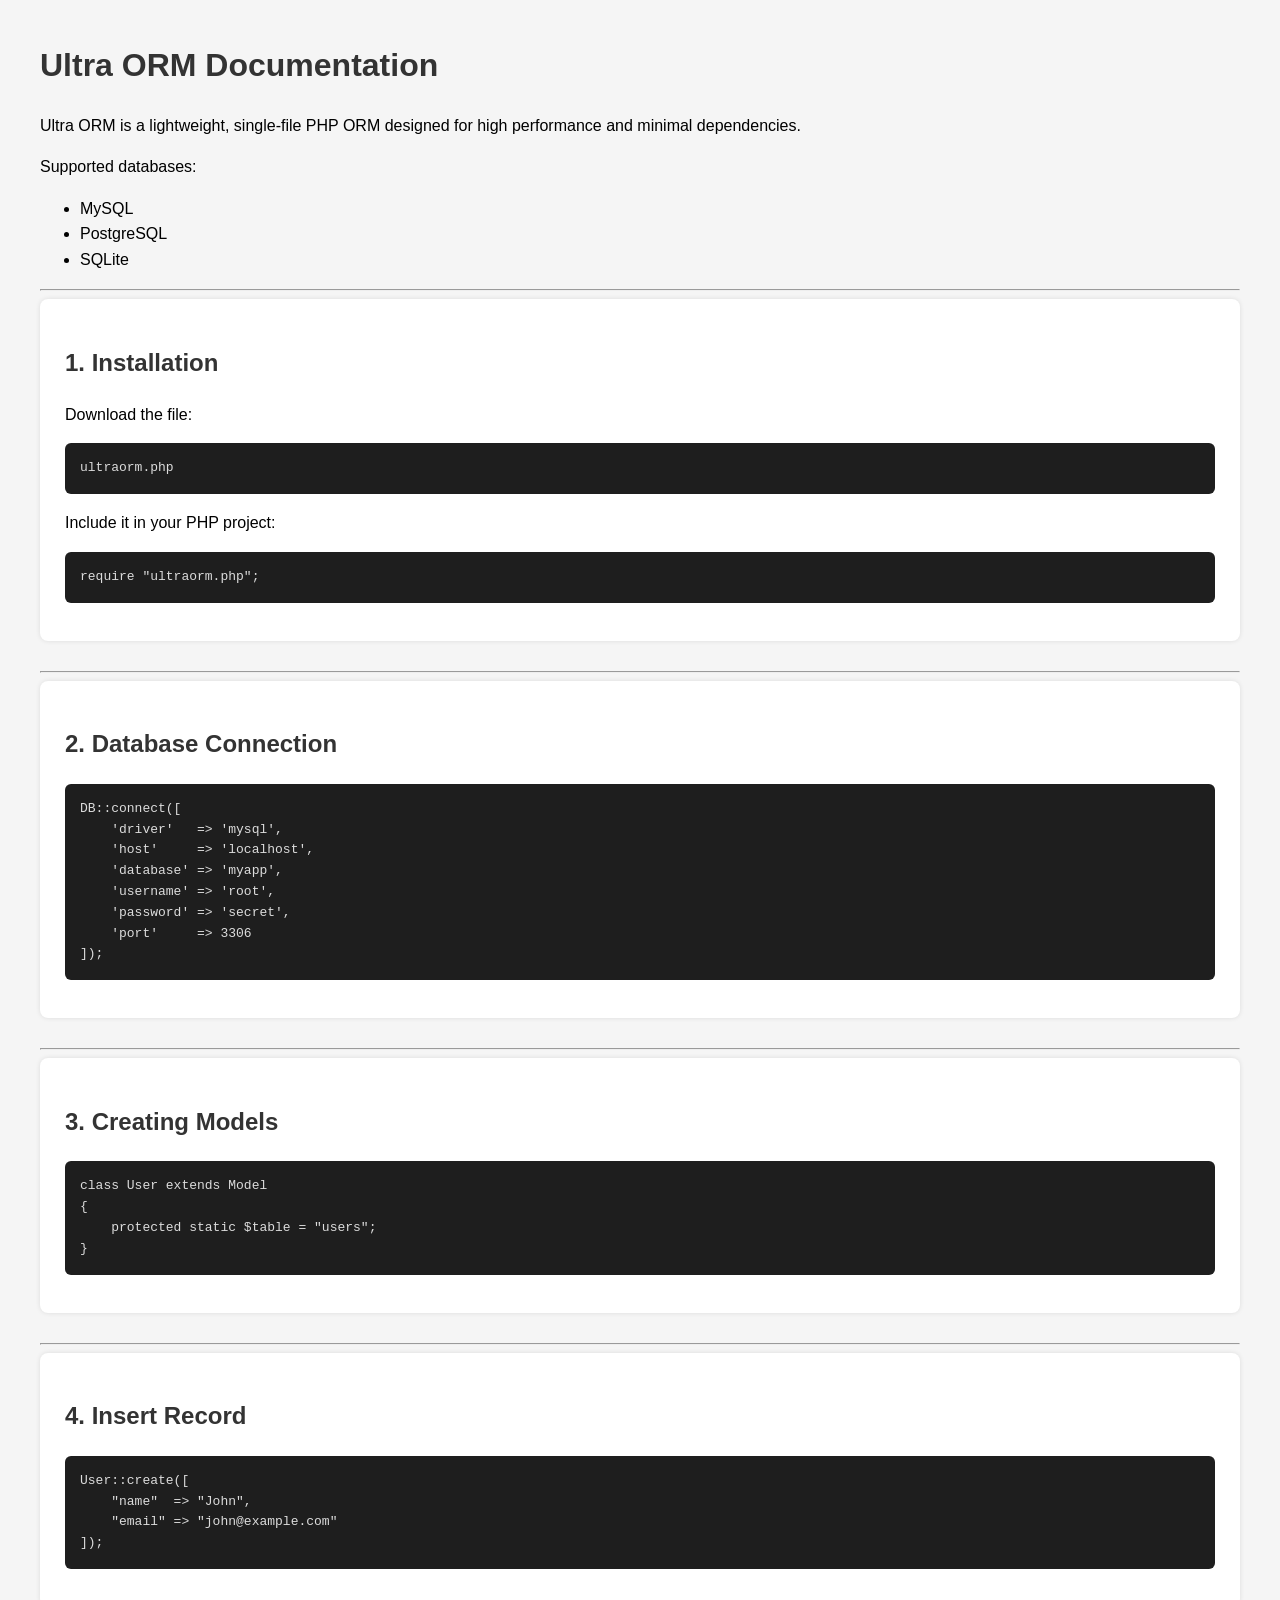
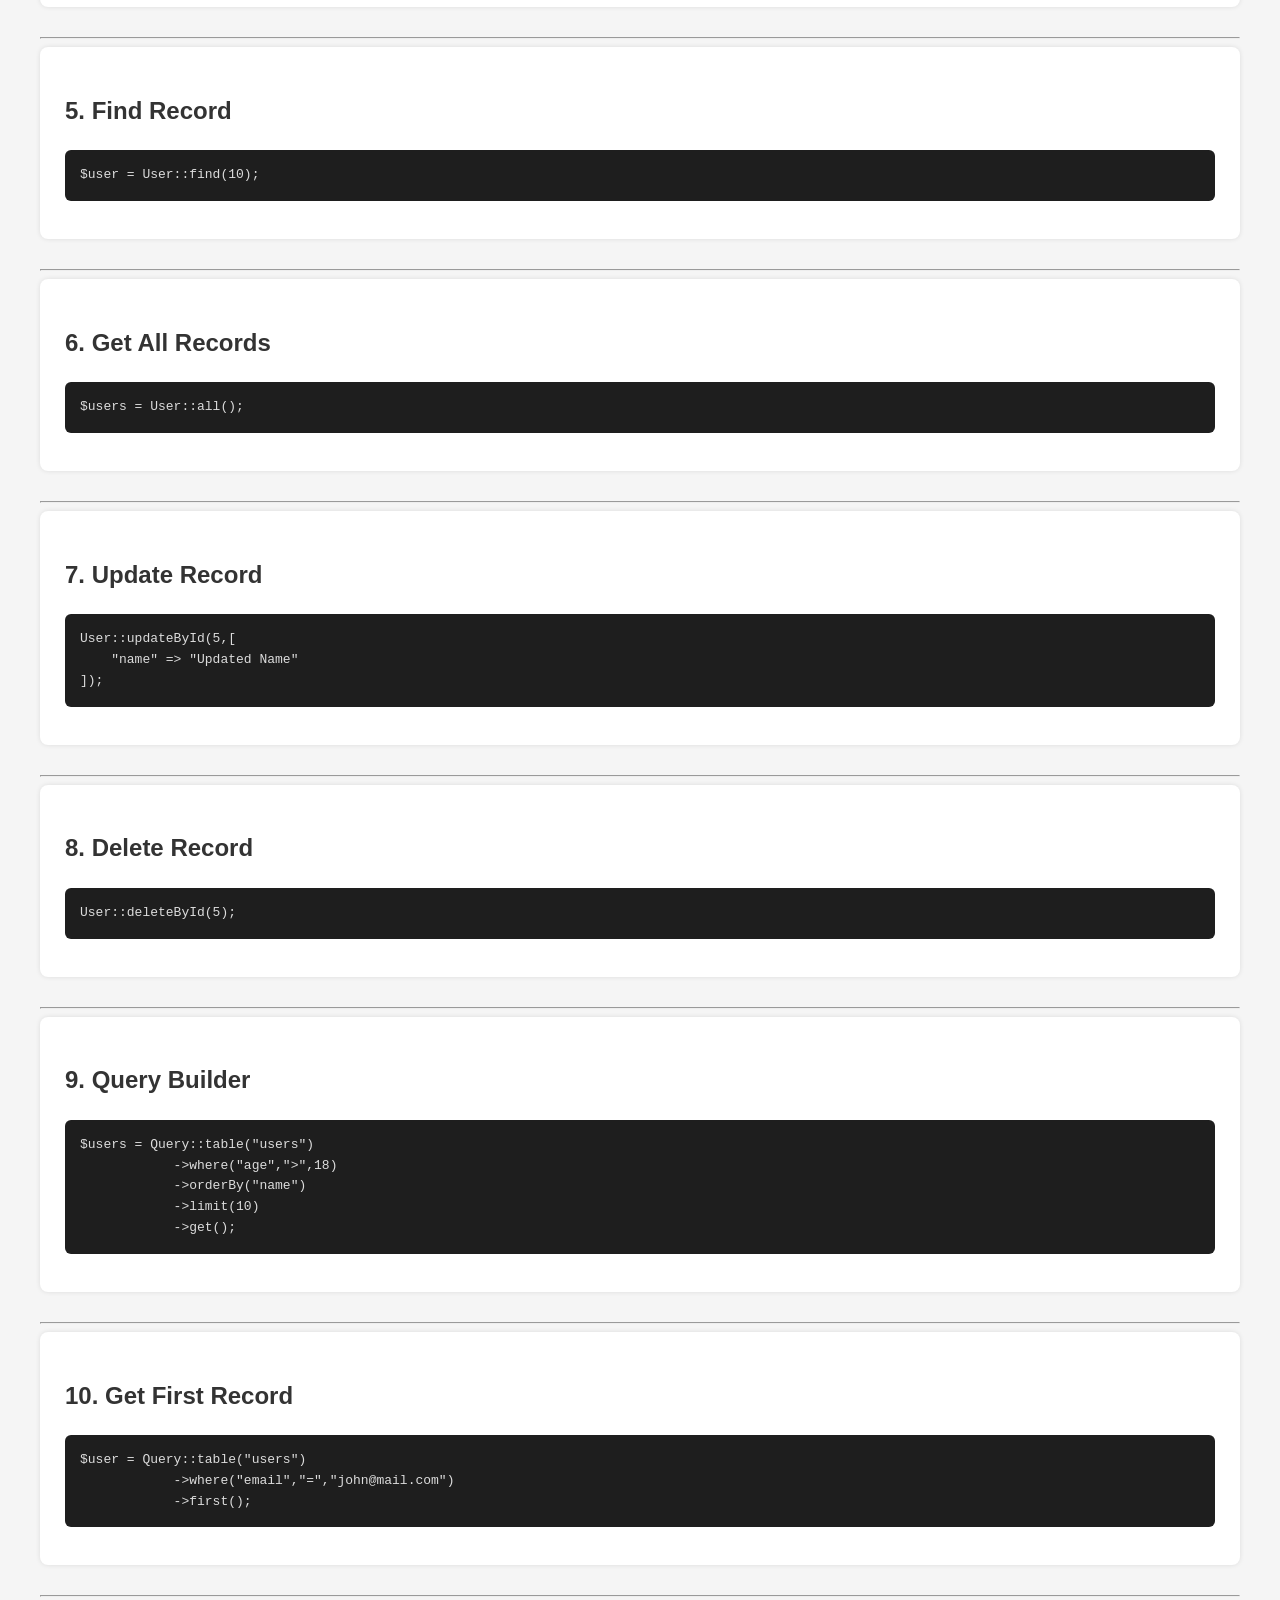
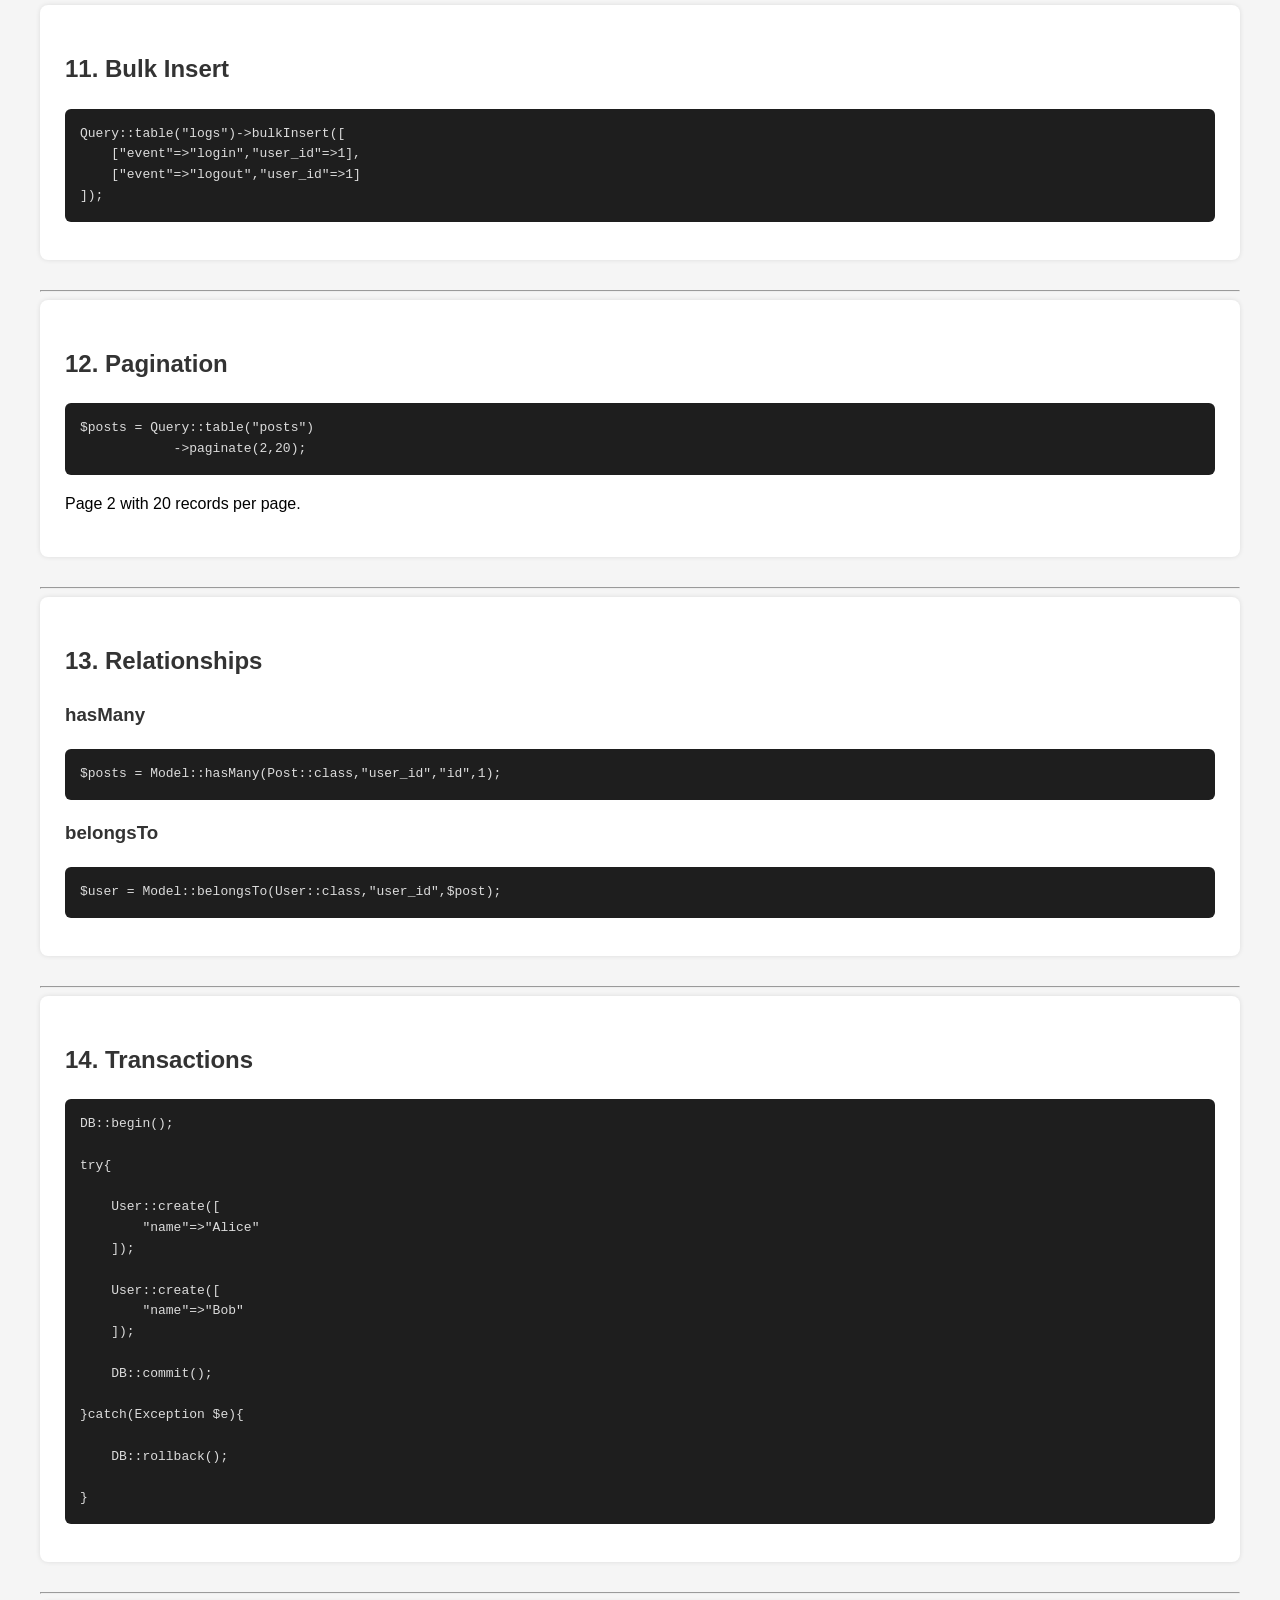
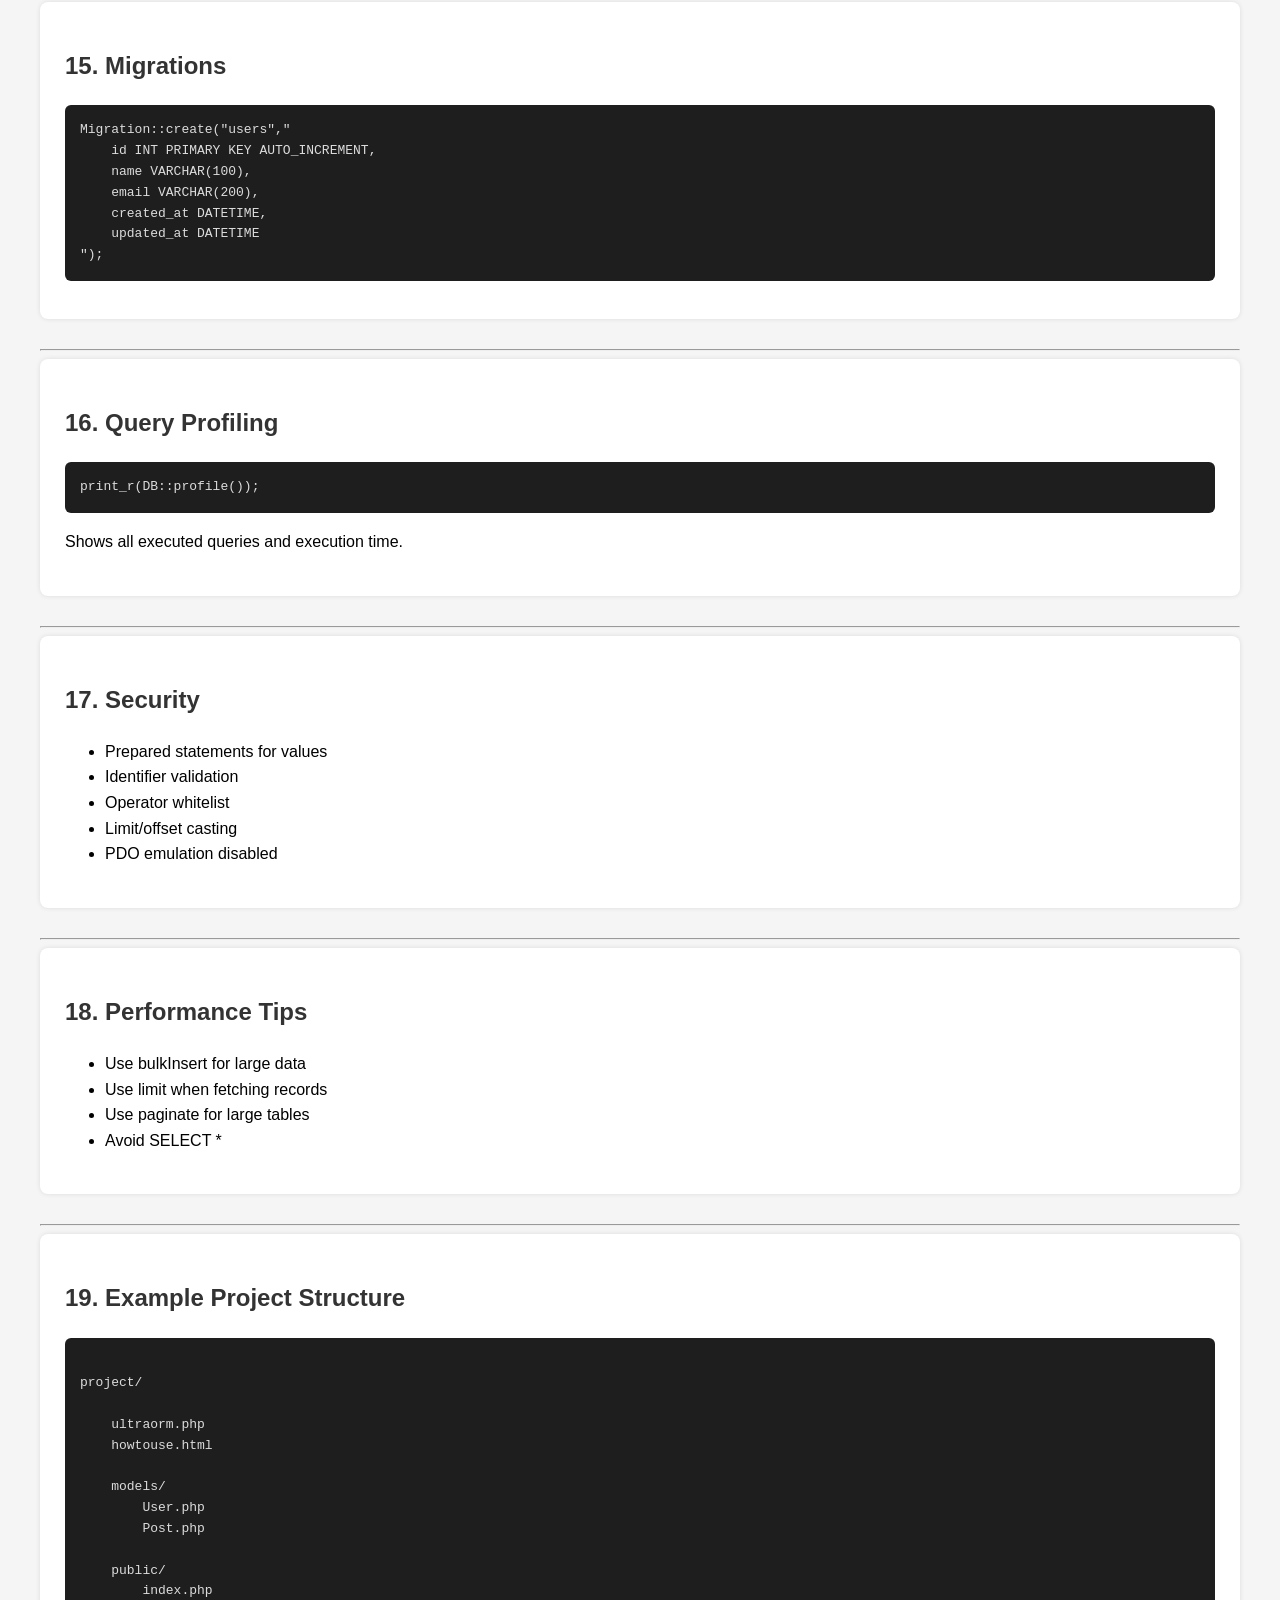
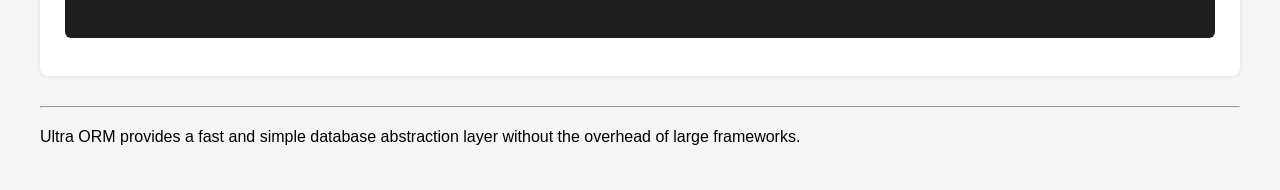
==== commit 00dfaf1e: "ORM - hardened" ====
--- a/BadDragon/Toolbox/w3root/orm.html
+++ b/BadDragon/Toolbox/w3root/orm.html
@@ -1,419 +1,397 @@
 <!DOCTYPE html>
 <html lang="en">
-
 <head>
-    <meta charset="UTF-8">
-    <title>Single File PHP ORM - Usage Guide</title>
-
-    <style>
-        body {
-            font-family: Arial, Helvetica, sans-serif;
-            background: #f5f7fb;
-            margin: 40px;
-            line-height: 1.6;
-        }
-
-        h1,
-        h2,
-        h3 {
-            color: #2c3e50;
-        }
-
-        pre {
-            background: #1e1e1e;
-            color: #d4d4d4;
-            padding: 15px;
-            border-radius: 6px;
-            overflow: auto;
-        }
-
-        code {
-            color: #00ff9c;
-        }
-
-        .section {
-            background: white;
-            padding: 25px;
-            margin-bottom: 25px;
-            border-radius: 8px;
-            box-shadow: 0 2px 6px rgba(0, 0, 0, 0.1);
-        }
-
-        table {
-            border-collapse: collapse;
-            width: 100%;
-        }
-
-        table td,
-        table th {
-            border: 1px solid #ccc;
-            padding: 10px;
-        }
-
-        table th {
-            background: #eee;
-        }
-    </style>
+<meta charset="UTF-8">
+<title>Ultra ORM - Usage Guide</title>
+
+<style>
+
+body{
+    font-family:Arial,Helvetica,sans-serif;
+    margin:40px;
+    background:#f5f5f5;
+    line-height:1.6;
+}
+
+h1,h2,h3{
+    color:#333;
+}
+
+code{
+    background:#eee;
+    padding:4px 6px;
+    border-radius:4px;
+}
+
+pre{
+    background:#1e1e1e;
+    color:#dcdcdc;
+    padding:15px;
+    overflow:auto;
+    border-radius:6px;
+}
+
+.section{
+    background:#fff;
+    padding:25px;
+    margin-bottom:30px;
+    border-radius:8px;
+    box-shadow:0 0 5px rgba(0,0,0,0.1);
+}
+
+</style>
 
 </head>
 
 <body>
 
-    <h1>Single File PHP ORM</h1>
-    <p>
-        Powerful lightweight ORM implemented in a single PHP file.
-        Supports MySQL, PostgreSQL and SQLite.
-    </p>
-
-    <div class="section">
-
-        <h2>1. Installation</h2>
-
-        <p>Copy the ORM file into your project.</p>
-
-        <pre>
-project/
- ├─ orm.php
- ├─ index.php
- └─ howtouse.html
-</pre>
-
-    </div>
-
-
-    <div class="section">
-
-        <h2>2. Connect to Database</h2>
-        <p>ORM is loaded by BadDragon</p>
-        <pre>
-            DB::connect([
-                "driver"    => "mysql",
-                "host"      => "localhost",
-                "database"  => "mydb",
-                "username"  => "root",
-                "password"  => "password",
-                "port"      => "port"       # Optional
-            ]);
-        </pre>
-
-        <p>Supported drivers:</p>
-
-        <table>
-            <tr>
-                <th>Driver</th>
-                <th>Description</th>
-            </tr>
-            <tr>
-                <td>mysql</td>
-                <td>MySQL / MariaDB</td>
-            </tr>
-            <tr>
-                <td>pgsql</td>
-                <td>PostgreSQL</td>
-            </tr>
-            <tr>
-                <td>sqlite</td>
-                <td>SQLite database</td>
-            </tr>
-        </table>
-
-    </div>
-
-
-    <div class="section">
-
-        <h2>3. Creating Models</h2>
-
-        <p>Create models that extend the base <code>Model</code> class.</p>
-
-        <pre>
+<h1>Ultra ORM Documentation</h1>
+
+<p>
+Ultra ORM is a lightweight, single-file PHP ORM designed for high performance
+and minimal dependencies.
+</p>
+
+<p>
+Supported databases:
+</p>
+
+<ul>
+<li>MySQL</li>
+<li>PostgreSQL</li>
+<li>SQLite</li>
+</ul>
+
+<hr>
+
+<div class="section">
+
+<h2>1. Installation</h2>
+
+<p>Download the file:</p>
+
+<pre>
+ultraorm.php
+</pre>
+
+<p>Include it in your PHP project:</p>
+
+<pre>
+require "ultraorm.php";
+</pre>
+
+</div>
+
+<hr>
+
+<div class="section">
+
+<h2>2. Database Connection</h2>
+
+<pre>
+DB::connect([
+    'driver'   => 'mysql',
+    'host'     => 'localhost',
+    'database' => 'myapp',
+    'username' => 'root',
+    'password' => 'secret',
+    'port'     => 3306
+]);
+</pre>
+
+</div>
+
+<hr>
+
+<div class="section">
+
+<h2>3. Creating Models</h2>
+
+<pre>
 class User extends Model
 {
     protected static $table = "users";
 }
-
-class Post extends Model
-{
-    protected static $table = "posts";
-}
-</pre>
-
-    </div>
-
-
-    <div class="section">
-
-        <h2>4. Insert Records</h2>
-
-        <pre>
-$user = new User();
-
-$user->name  = "John";
-$user->email = "john@example.com";
-
-$user->save();
-</pre>
-
-    </div>
-
-
-    <div class="section">
-
-        <h2>5. Fetch Records</h2>
-
-        <h3>Get all rows</h3>
-
-        <pre>
+</pre>
+
+</div>
+
+<hr>
+
+<div class="section">
+
+<h2>4. Insert Record</h2>
+
+<pre>
+User::create([
+    "name"  => "John",
+    "email" => "john@example.com"
+]);
+</pre>
+
+</div>
+
+<hr>
+
+<div class="section">
+
+<h2>5. Find Record</h2>
+
+<pre>
+$user = User::find(10);
+</pre>
+
+</div>
+
+<hr>
+
+<div class="section">
+
+<h2>6. Get All Records</h2>
+
+<pre>
 $users = User::all();
 </pre>
 
-        <h3>Find by ID</h3>
-
-        <pre>
-$user = User::find(1);
-</pre>
-
-    </div>
-
-
-    <div class="section">
-
-        <h2>6. Query Builder</h2>
-
-        <h3>Basic where query</h3>
-
-        <pre>
-$users = User::query()
-        ->where("id", ">", 10)
-        ->get();
-</pre>
-
-        <h3>Ordering</h3>
-
-        <pre>
-$users = User::query()
-        ->orderBy("id","DESC")
-        ->get();
-</pre>
-
-        <h3>Limit</h3>
-
-        <pre>
-$users = User::query()
-        ->limit(10)
-        ->get();
-</pre>
-
-    </div>
-
-
-    <div class="section">
-
-        <h2>7. Update Record</h2>
-
-        <pre>
-$user = User::find(1);
-
-$user->name = "Updated Name";
-
-$user->save();
-</pre>
-
-    </div>
-
-
-    <div class="section">
-
-        <h2>8. Delete Record</h2>
-
-        <pre>
-$user = User::find(1);
-
-$user->delete();
-</pre>
-
-    </div>
-
-
-    <div class="section">
-
-        <h2>9. Relationships</h2>
-
-        <h3>User has many Posts</h3>
-
-        <pre>
-class User extends Model
-{
-    protected static $table = "users";
-
-    public function posts()
-    {
-        return $this->hasMany(Post::class, "user_id");
-    }
-}
-</pre>
-
-        <h3>Post belongs to User</h3>
-
-        <pre>
-class Post extends Model
-{
-    protected static $table = "posts";
-
-    public function user()
-    {
-        return $this->belongsTo(User::class, "user_id");
-    }
-}
-</pre>
-
-        <h3>Usage</h3>
-
-        <pre>
-$user = User::find(1);
-
-$posts = $user->posts();
-</pre>
-
-    </div>
-
-
-    <div class="section">
-
-        <h2>10. Transactions</h2>
-
-        <pre>
+</div>
+
+<hr>
+
+<div class="section">
+
+<h2>7. Update Record</h2>
+
+<pre>
+User::updateById(5,[
+    "name" => "Updated Name"
+]);
+</pre>
+
+</div>
+
+<hr>
+
+<div class="section">
+
+<h2>8. Delete Record</h2>
+
+<pre>
+User::deleteById(5);
+</pre>
+
+</div>
+
+<hr>
+
+<div class="section">
+
+<h2>9. Query Builder</h2>
+
+<pre>
+$users = Query::table("users")
+            ->where("age",">",18)
+            ->orderBy("name")
+            ->limit(10)
+            ->get();
+</pre>
+
+</div>
+
+<hr>
+
+<div class="section">
+
+<h2>10. Get First Record</h2>
+
+<pre>
+$user = Query::table("users")
+            ->where("email","=","john@mail.com")
+            ->first();
+</pre>
+
+</div>
+
+<hr>
+
+<div class="section">
+
+<h2>11. Bulk Insert</h2>
+
+<pre>
+Query::table("logs")->bulkInsert([
+    ["event"=>"login","user_id"=>1],
+    ["event"=>"logout","user_id"=>1]
+]);
+</pre>
+
+</div>
+
+<hr>
+
+<div class="section">
+
+<h2>12. Pagination</h2>
+
+<pre>
+$posts = Query::table("posts")
+            ->paginate(2,20);
+</pre>
+
+<p>
+Page 2 with 20 records per page.
+</p>
+
+</div>
+
+<hr>
+
+<div class="section">
+
+<h2>13. Relationships</h2>
+
+<h3>hasMany</h3>
+
+<pre>
+$posts = Model::hasMany(Post::class,"user_id","id",1);
+</pre>
+
+<h3>belongsTo</h3>
+
+<pre>
+$user = Model::belongsTo(User::class,"user_id",$post);
+</pre>
+
+</div>
+
+<hr>
+
+<div class="section">
+
+<h2>14. Transactions</h2>
+
+<pre>
 DB::begin();
 
-try {
-
-    $user = new User();
-    $user->name="Transaction Test";
-    $user->save();
+try{
+
+    User::create([
+        "name"=>"Alice"
+    ]);
+
+    User::create([
+        "name"=>"Bob"
+    ]);
 
     DB::commit();
 
-}
-catch(Exception $e){
+}catch(Exception $e){
 
     DB::rollback();
 
 }
 </pre>
 
-    </div>
-
-
-    <div class="section">
-
-        <h2>11. Raw SQL</h2>
-
-        <pre>
-$stmt = DB::query(
-    "SELECT * FROM users WHERE id=?",
-    [1]
-);
-
-$row = $stmt->fetch();
-</pre>
-
-    </div>
-
-
-    <div class="section">
-
-        <h2>12. Pagination Example</h2>
-
-        <pre>
-$users = User::query()
-            ->limit(10)
-            ->offset(20)
-            ->get();
-</pre>
-
-    </div>
-
-
-    <div class="section">
-
-        <h2>13. Example Project</h2>
-
-        <pre>
-require "orm.php";
-
-DB::connect([
-    "driver"=>"mysql",
-    "host"=>"localhost",
-    "database"=>"blog",
-    "username"=>"root",
-    "password"=>""
-]);
-
-$user = new User();
-$user->name="Alice";
-$user->email="alice@test.com";
-$user->save();
-
-$users = User::all();
-
-print_r($users);
-</pre>
-
-    </div>
-
-
-    <div class="section">
-
-        <h2>14. Features</h2>
-
-        <table>
-            <tr>
-                <th>Feature</th>
-                <th>Supported</th>
-            </tr>
-            <tr>
-                <td>ActiveRecord</td>
-                <td>Yes</td>
-            </tr>
-            <tr>
-                <td>Query Builder</td>
-                <td>Yes</td>
-            </tr>
-            <tr>
-                <td>Relationships</td>
-                <td>Yes</td>
-            </tr>
-            <tr>
-                <td>Transactions</td>
-                <td>Yes</td>
-            </tr>
-            <tr>
-                <td>PDO Support</td>
-                <td>Yes</td>
-            </tr>
-            <tr>
-                <td>MySQL/Postgres/SQLite</td>
-                <td>Yes</td>
-            </tr>
-            <tr>
-                <td>Single File</td>
-                <td>Yes</td>
-            </tr>
-        </table>
-
-    </div>
-
-
-    <div class="section">
-
-        <h2>Author</h2>
-        <p>
-            Single File PHP ORM Documentation.
-        </p>
-
-    </div>
-
+</div>
+
+<hr>
+
+<div class="section">
+
+<h2>15. Migrations</h2>
+
+<pre>
+Migration::create("users","
+    id INT PRIMARY KEY AUTO_INCREMENT,
+    name VARCHAR(100),
+    email VARCHAR(200),
+    created_at DATETIME,
+    updated_at DATETIME
+");
+</pre>
+
+</div>
+
+<hr>
+
+<div class="section">
+
+<h2>16. Query Profiling</h2>
+
+<pre>
+print_r(DB::profile());
+</pre>
+
+<p>
+Shows all executed queries and execution time.
+</p>
+
+</div>
+
+<hr>
+
+<div class="section">
+
+<h2>17. Security</h2>
+
+<ul>
+
+<li>Prepared statements for values</li>
+<li>Identifier validation</li>
+<li>Operator whitelist</li>
+<li>Limit/offset casting</li>
+<li>PDO emulation disabled</li>
+
+</ul>
+
+</div>
+
+<hr>
+
+<div class="section">
+
+<h2>18. Performance Tips</h2>
+
+<ul>
+
+<li>Use bulkInsert for large data</li>
+<li>Use limit when fetching records</li>
+<li>Use paginate for large tables</li>
+<li>Avoid SELECT *</li>
+
+</ul>
+
+</div>
+
+<hr>
+
+<div class="section">
+
+<h2>19. Example Project Structure</h2>
+
+<pre>
+
+project/
+
+    ultraorm.php
+    howtouse.html
+
+    models/
+        User.php
+        Post.php
+
+    public/
+        index.php
+
+</pre>
+
+</div>
+
+<hr>
+
+<p>
+Ultra ORM provides a fast and simple database abstraction layer
+without the overhead of large frameworks.
+</p>
 
 </body>
-
 </html>
